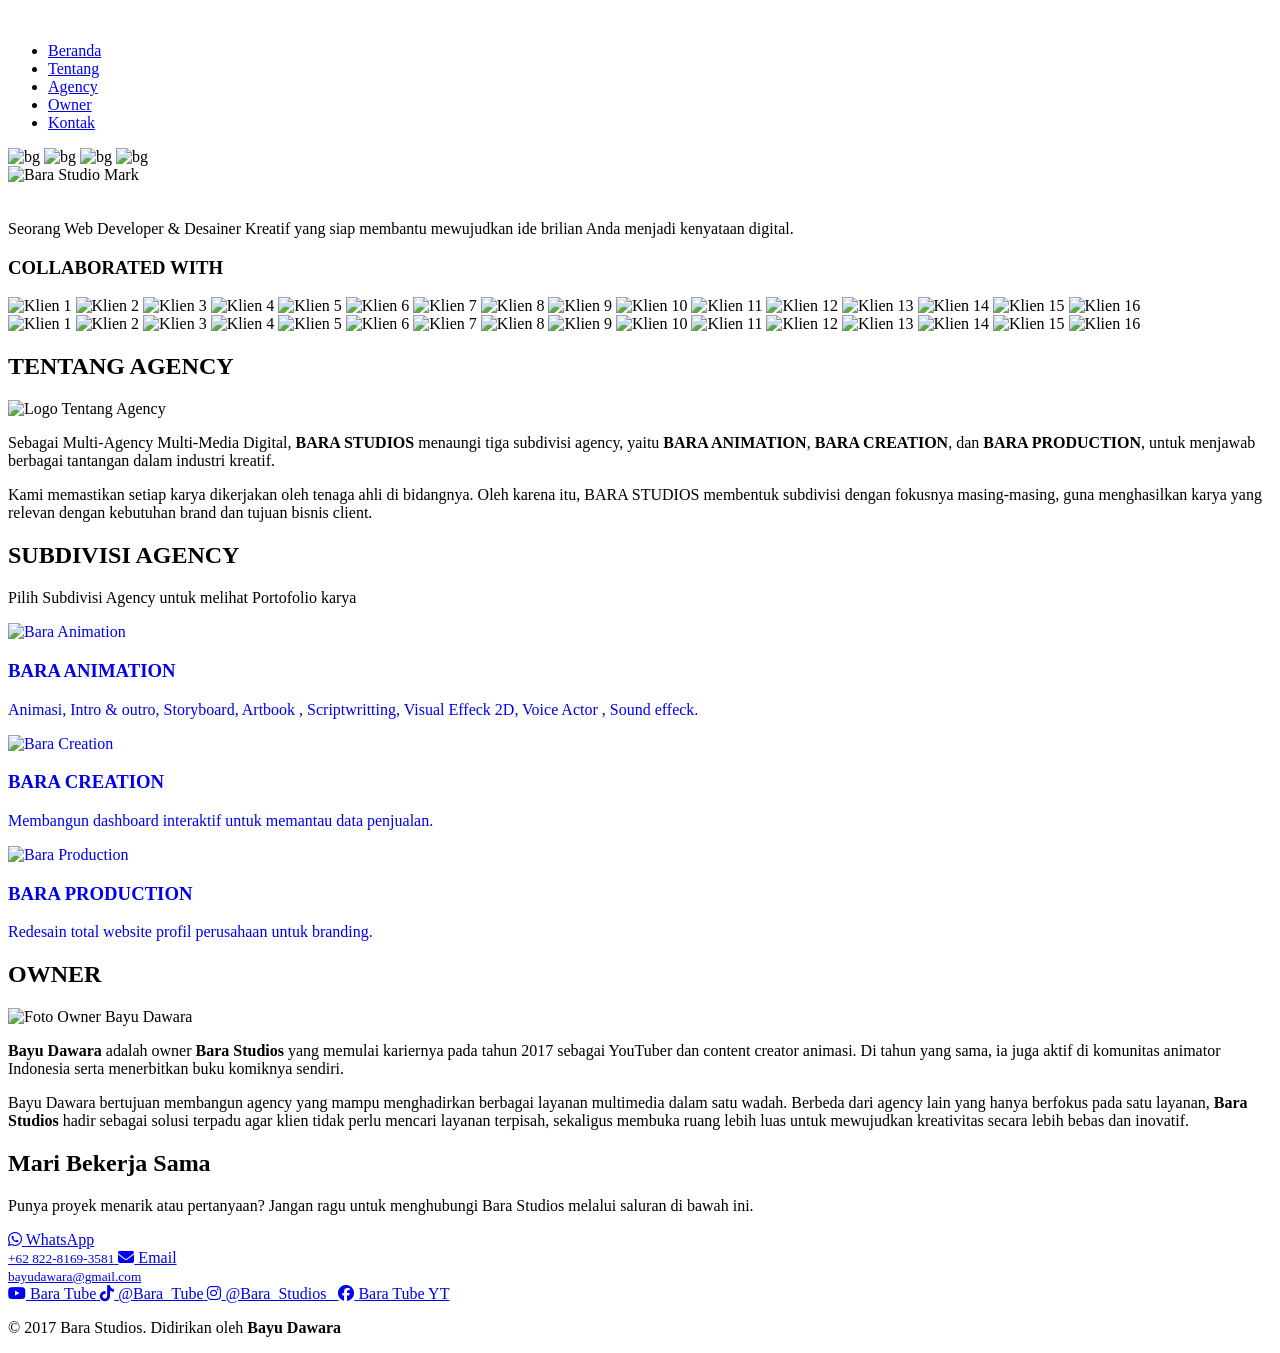
==== index.html @ d86790f1 "versi testing" ====
<!DOCTYPE html>
<html lang="id">
<head>
    <meta charset="UTF-8">
    <meta name="viewport" content="width=device-width, initial-scale=1.0">
    <title>Portofolio Profesional Saya</title>
    <link rel="stylesheet" href="style.css">
    <link rel="stylesheet" href="https://cdnjs.cloudflare.com/ajax/libs/font-awesome/6.4.0/css/all.min.css">
</head>
<body>

    <header>
        <a href="#" class="logo">
            <img src="https://res.cloudinary.com/dwkwu4i8m/image/upload/v1774982500/VECTOR_BARA_STUDIOS_PORTOFOLIO_a1om8l.png" alt="Logo Bara Studio" style="height: 40px; width: auto; object-fit: contain; filter: brightness(0) invert(1);">
        </a>
        <nav>
            <ul>
                <li><a href="#beranda">Beranda</a></li> 
                <li><a href="#tentang">Tentang</a></li>
                <li><a href="#proyek">Agency</a></li>
                <li><a href="#OWNER">Owner</a></li>
                <li><a href="#kontak">Kontak</a></li>
            </ul>
        </nav>
    </header>

    <section id="beranda" class="hero">
        
        <div class="hero-bg-animate">
            <img src="https://res.cloudinary.com/dwkwu4i8m/image/upload/v1774982381/asset/BARA_ANIMATION_PNG_d5lrrc.png" alt="bg">
            <img src="https://res.cloudinary.com/dwkwu4i8m/image/upload/v1774982381/asset/BARA_ANIMATION_PNG_d5lrrc.png" alt="bg">
            <img src="https://res.cloudinary.com/dwkwu4i8m/image/upload/v1774982381/asset/BARA_ANIMATION_PNG_d5lrrc.png" alt="bg">
            <img src="https://res.cloudinary.com/dwkwu4i8m/image/upload/v1774982381/asset/BARA_ANIMATION_PNG_d5lrrc.png" alt="bg">
        </div>
        
    <div class="hero-content">
            <img src="https://res.cloudinary.com/dwkwu4i8m/image/upload/v1774982501/GRADASI_PNG_TRANSPARAN_BARA_STUDIOS_zi9zmu.png" alt="Bara Studio Mark" style="max-width: 800px; margin-bottom: 20px; width: 100%;">
            <p>Seorang Web Developer & Desainer Kreatif yang siap membantu mewujudkan ide brilian Anda menjadi kenyataan digital.</p>
            
    <h3 class="marquee-title">COLLABORATED WITH</h3>

            <div class="client-marquee">
                <div class="marquee-track">
                    <div class="marquee-items">
                        <img src="asset/Logo perusahaan/BARATUBE.png" alt="Klien 1">
                        <img src="asset/Logo perusahaan/BRILLIANT.png" alt="Klien 2">
                        <img src="asset/Logo perusahaan/DKAYWILL GLOW STUDIO.png" alt="Klien 3">
                        <img src="asset/Logo perusahaan/DKAYWILL SALON STUDIO.png" alt="Klien 4">
                        <img src="asset/Logo perusahaan/GUDANG BAL 7.png" alt="Klien 5">
                        <img src="asset/Logo perusahaan/GUDANG BAL OFFICIAL.png" alt="Klien 6">
                        <img src="asset/Logo perusahaan/JSIT.png" alt="Klien 7">
                        <img src="asset/Logo perusahaan/LITANI.png" alt="Klien 8">
                        <img src="asset/Logo perusahaan/SMAIT.png" alt="Klien 9">
                        <img src="asset/Logo perusahaan/TELKOM.png" alt="Klien 10">
                        <img src="asset/Logo perusahaan/Efika Creative logo design.png" alt="Klien 11">
                        <img src="asset/Logo perusahaan/DRAGONBALL.png" alt="Klien 12">
                        <img src="asset/Logo perusahaan/EL-SAPOSE.png" alt="Klien 13">
                        <img src="asset/Logo perusahaan/BAHAGIA FITNESS CENRE.png" alt="Klien 14">
                        <img src="asset/Logo perusahaan/GUDANG BAL 3.png" alt="Klien 15">
                        <img src="asset/Logo perusahaan/BALPEDIA.png" alt="Klien 16">
                    </div>
                    <div class="marquee-items">
                        <img src="asset/Logo perusahaan/BARATUBE.png" alt="Klien 1">
                        <img src="asset/Logo perusahaan/BRILLIANT.png" alt="Klien 2">
                        <img src="asset/Logo perusahaan/DKAYWILL GLOW STUDIO.png" alt="Klien 3">
                        <img src="asset/Logo perusahaan/DKAYWILL SALON STUDIO.png" alt="Klien 4">
                        <img src="asset/Logo perusahaan/GUDANG BAL 7.png" alt="Klien 5">
                        <img src="asset/Logo perusahaan/GUDANG BAL OFFICIAL.png" alt="Klien 6">
                        <img src="asset/Logo perusahaan/JSIT.png" alt="Klien 7">
                        <img src="asset/Logo perusahaan/LITANI.png" alt="Klien 8">
                        <img src="asset/Logo perusahaan/SMAIT.png" alt="Klien 9">
                        <img src="asset/Logo perusahaan/TELKOM.png" alt="Klien 10">
                        <img src="asset/Logo perusahaan/Efika Creative logo design.png" alt="Klien 11">
                        <img src="asset/Logo perusahaan/DRAGONBALL.png" alt="Klien 12">
                        <img src="asset/Logo perusahaan/EL-SAPOSE.png" alt="Klien 13">
                        <img src="asset/Logo perusahaan/BAHAGIA FITNESS CENRE.png" alt="Klien 14">
                        <img src="asset/Logo perusahaan/GUDANG BAL 3.png" alt="Klien 15">
                        <img src="asset/Logo perusahaan/BALPEDIA.png" alt="Klien 16">
                    </div>
                </div>
            </div>
            </div>
    </section>

    <div class="gradient-transition"></div>

    <div class="content-wrapper">
        
    <section id="tentang">
            <h2 class="section-title">TENTANG AGENCY</h2>
            
            <div class="tentang-container">
                <div class="tentang-foto-kotak agency-logo-kotak">
                    <img src="https://res.cloudinary.com/dwkwu4i8m/image/upload/v1774982502/Logo_Besar_fbgh1l.png" alt="Logo Tentang Agency">
                </div>
                <div class="tentang-teks-kotak">
                    <p>Sebagai Multi-Agency Multi-Media Digital,<strong> BARA STUDIOS</strong> menaungi tiga subdivisi agency, yaitu <strong> BARA ANIMATION</strong>, <strong> BARA CREATION</strong>, dan <strong> BARA PRODUCTION</strong>, untuk menjawab berbagai tantangan dalam industri kreatif.</p>
                    <p>Kami memastikan setiap karya dikerjakan oleh tenaga ahli di bidangnya. Oleh karena itu, BARA STUDIOS membentuk subdivisi dengan fokusnya masing-masing, guna menghasilkan karya yang relevan dengan kebutuhan brand dan tujuan bisnis client.</p>
                </div>
            </div>
        </section>

    <section id="proyek" class="bg-darker"> 
            <h2 class="section-title">SUBDIVISI AGENCY</h2>
            <div class="tentang-Sub">
                <p>Pilih Subdivisi Agency untuk melihat Portofolio karya</p>
            </div>
            <div class="portfolio-grid">
                
                <a href="Bara ChechkOut/BARA ANIMATION/index.html" class="card" style="display: block; text-decoration: none; cursor: pointer;">
                    <div class="card-img">
                        <img src="https://res.cloudinary.com/dwkwu4i8m/image/upload/v1774982381/asset/BARA_ANIMATION_PNG_d5lrrc.png" alt="Bara Animation" style="width: 100%; height: 100%; object-fit: cover;">
                    </div>
                    <div class="card-content">
                        <h3>BARA ANIMATION</h3>
                        <p class="desc">Animasi, Intro & outro, Storyboard, Artbook , Scriptwritting, Visual Effeck 2D, Voice Actor , Sound effeck.</p>
                    </div>
                </a>

                <a href="Bara ChechkOut/BARA CREATION/index.html" class="card" style="display: block; text-decoration: none; cursor: pointer;">
                    <div class="card-img">
                        <img src="https://res.cloudinary.com/dwkwu4i8m/image/upload/v1774982500/BARA_CREATION_PNG_g2dw3n.png" alt="Bara Creation" style="width: 100%; height: 100%; object-fit: cover;">
                    </div>
                    <div class="card-content">
                        <h3>BARA CREATION</h3>
                        <p class="desc">Membangun dashboard interaktif untuk memantau data penjualan.</p>
                    </div>
                </a>

                <a href="Bara ChechkOut/BARA PRODUCTION/index.html" class="card" style="display: block; text-decoration: none; cursor: pointer;">
                    <div class="card-img">
                        <img src="https://res.cloudinary.com/dwkwu4i8m/image/upload/v1774982712/BARA_PRODUCTION_PNG_qvwimw.png" alt="Bara Production" style="width: 100%; height: 100%; object-fit: cover;">
                    </div>
                    <div class="card-content">
                        <h3>BARA PRODUCTION</h3>
                        <p class="desc">Redesain total website profil perusahaan untuk branding.</p>
                    </div>
                </a>

            </div>
    </section>


    <section id="OWNER">
            <h2 class="section-title">OWNER</h2>
            
            <div class="tentang-container">
                <div class="tentang-foto-kotak owner-foto-kotak">
                    <img src="https://res.cloudinary.com/dwkwu4i8m/image/upload/v1774982502/Logo_Besar_fbgh1l.png" alt="Foto Owner Bayu Dawara">
                </div>
                <div class="tentang-teks-kotak">
                    <p>
                        <strong>Bayu Dawara</strong> adalah owner <strong>Bara Studios</strong> yang memulai kariernya pada tahun 2017 sebagai YouTuber dan content creator animasi. Di tahun yang sama, ia juga aktif di komunitas animator Indonesia serta menerbitkan buku komiknya sendiri.
                    </p>

                    <p>
                        Bayu Dawara bertujuan membangun agency yang mampu menghadirkan berbagai layanan multimedia dalam satu wadah. Berbeda dari agency lain yang hanya berfokus pada satu layanan, <strong>Bara Studios</strong> hadir sebagai solusi terpadu agar klien tidak perlu mencari layanan terpisah, sekaligus membuka ruang lebih luas untuk mewujudkan kreativitas secara lebih bebas dan inovatif.
                    </p>
                </div>
            </div>
    </section>

    <section id="kontak">
            <h2 class="section-title">Mari Bekerja Sama</h2>
            <div class="kontak-konten">
                <p>Punya proyek menarik atau pertanyaan? Jangan ragu untuk menghubungi Bara Studios melalui saluran di bawah ini.</p>
                
                <div class="kontak-buttons">
                    <a href="https://wa.me/6282281693581" target="_blank" class="btn btn-wa">
                        <i class="fa-brands fa-whatsapp"></i>
                        <span>WhatsApp<br><small>+62 822-8169-3581</small></span>
                    </a>
                    
                    <a href="mailto:bayudawara@gmail.com" class="btn btn-email">
                        <i class="fa-solid fa-envelope"></i>
                        <span>Email<br><small>bayudawara@gmail.com</small></span>
                    </a>
                </div>
            </div>
    </section>
        
    <footer>
        <div class="social-links">
            <a href="https://youtube.com/@baratubeyt?si=pcqNRf2W5vsQ3KTe" target="_blank">
                <i class="fa-brands fa-youtube"></i> <span>Bara Tube</span>
            </a>
            <a href="https://www.tiktok.com/@bara_tube?_r=1&_t=ZS-950sDCQ4n8U" target="_blank">
                <i class="fa-brands fa-tiktok"></i> <span>@Bara_Tube</span>
            </a>
            <a href="https://www.instagram.com/bara_studios_?igsh=MXhtZjRqNjJhODU3Ng==" target="_blank">
                <i class="fa-brands fa-instagram"></i> <span>@Bara_Studios_</span>
            </a>
            <a href="https://www.facebook.com/share/188S67b5gK/" target="_blank">
                <i class="fa-brands fa-facebook"></i> <span>Bara Tube YT</span>
            </a>
        </div>
        <p>&copy; 2017 Bara Studios. Didirikan oleh <strong>Bayu Dawara</strong></p>
    </footer>
    <script src="script.js"></script>
</body>
</html>
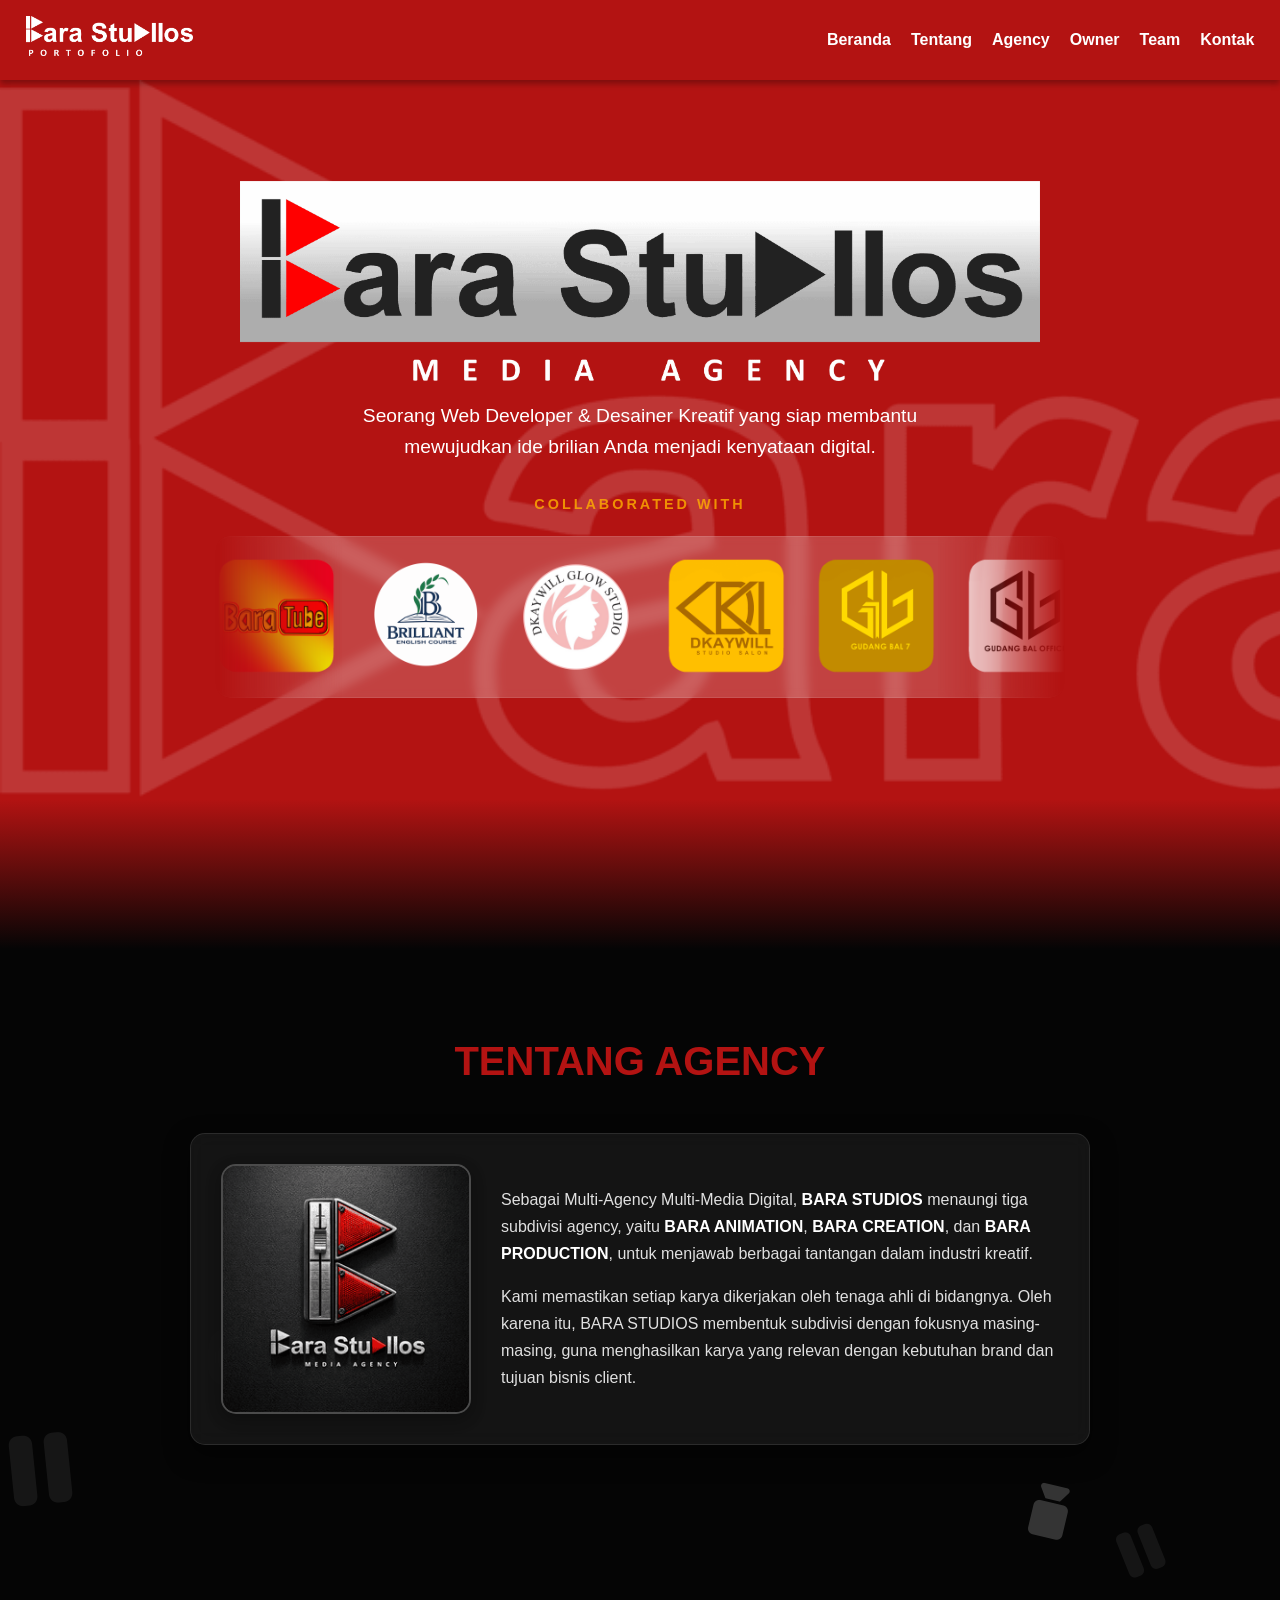
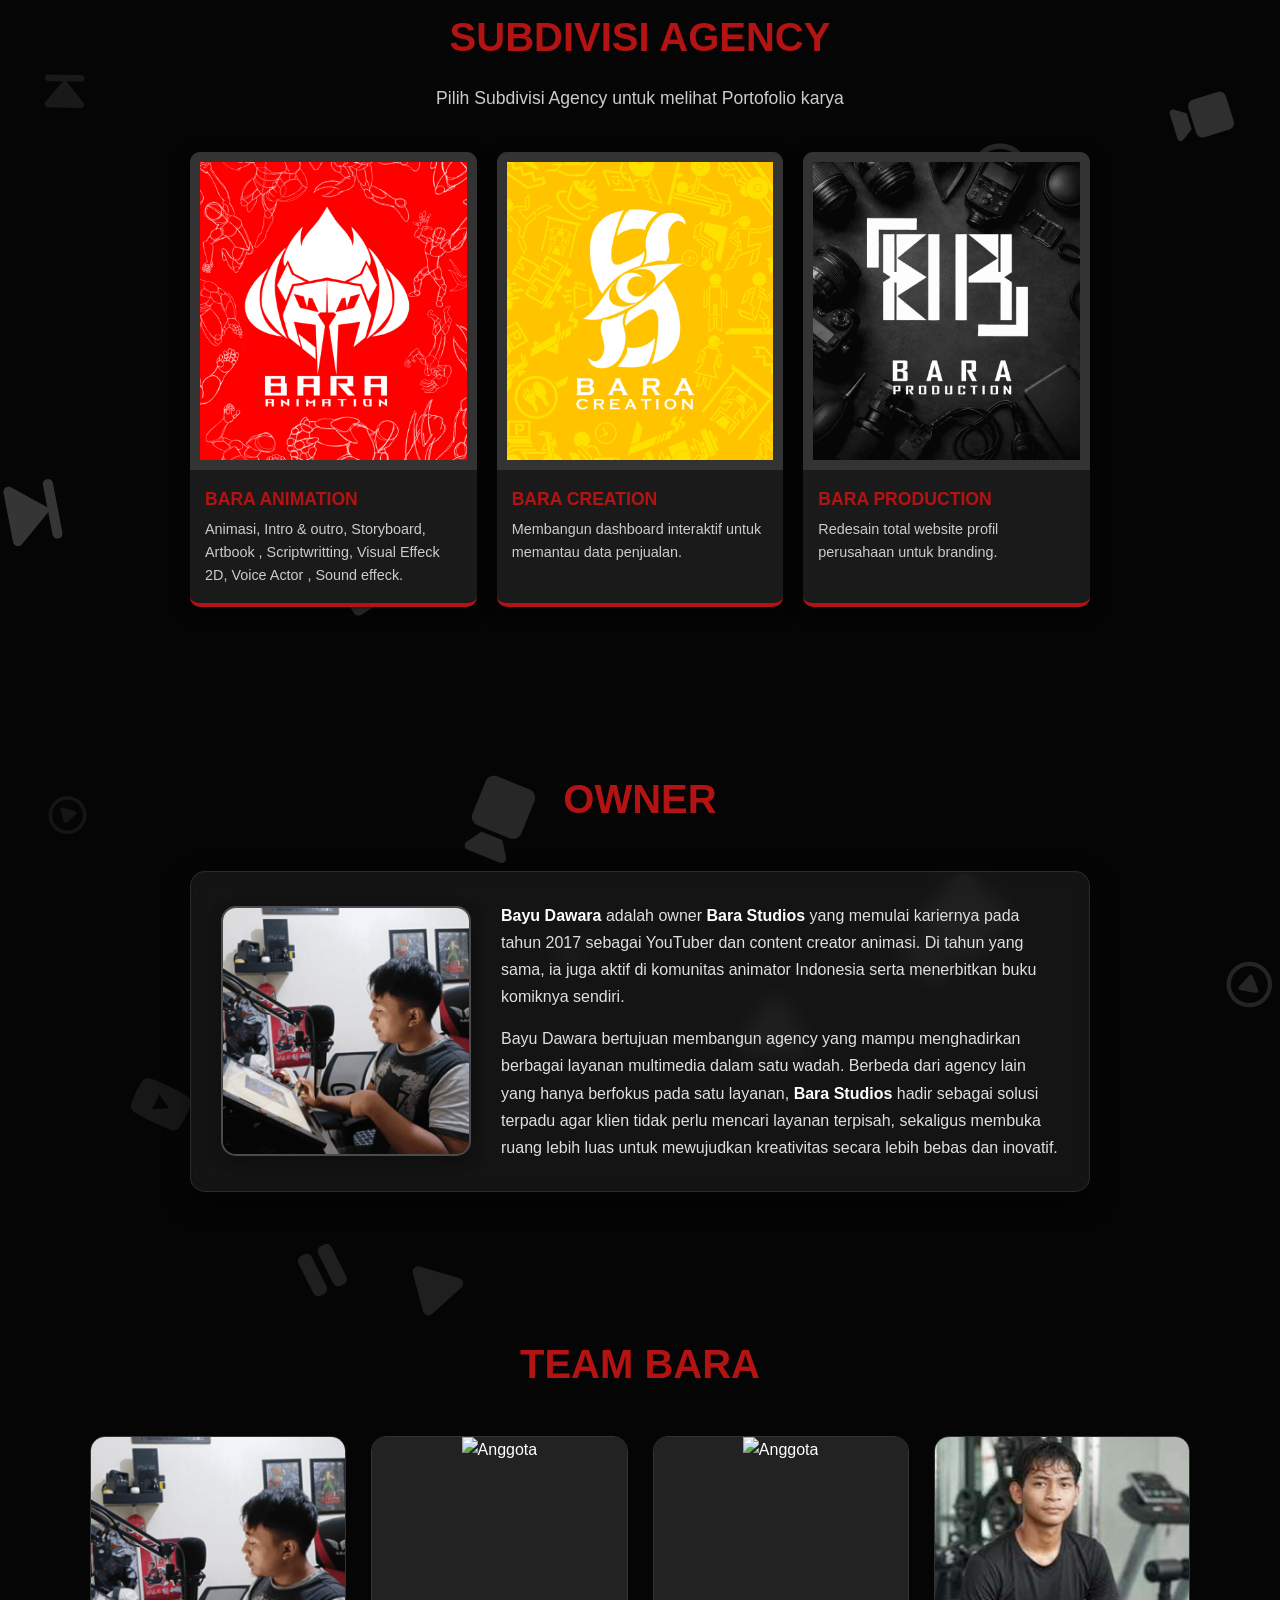
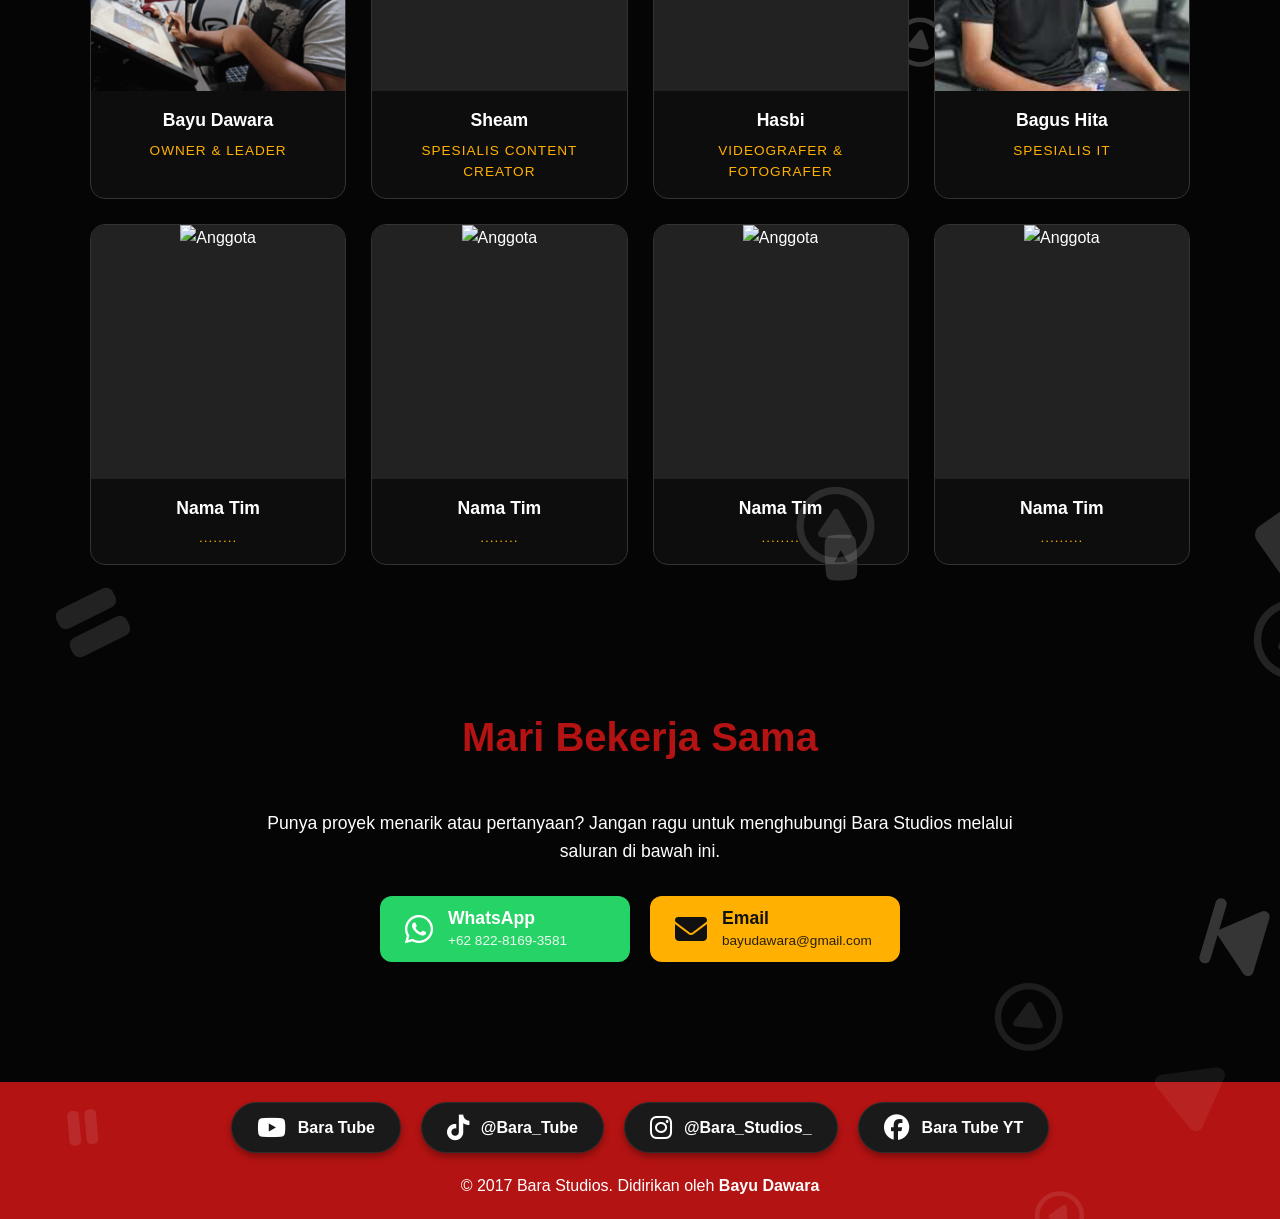
==== commit 573755ac: "versi 1.00" ====
--- a/index.html
+++ b/index.html
@@ -3,22 +3,29 @@
 <head>
     <meta charset="UTF-8">
     <meta name="viewport" content="width=device-width, initial-scale=1.0">
-    <title>Portofolio Profesional Saya</title>
+    <title>BARA STUDIO</title>
     <link rel="stylesheet" href="style.css">
     <link rel="stylesheet" href="https://cdnjs.cloudflare.com/ajax/libs/font-awesome/6.4.0/css/all.min.css">
 </head>
 <body>
-
     <header>
         <a href="#" class="logo">
-            <img src="https://res.cloudinary.com/dwkwu4i8m/image/upload/v1774982500/VECTOR_BARA_STUDIOS_PORTOFOLIO_a1om8l.png" alt="Logo Bara Studio" style="height: 40px; width: auto; object-fit: contain; filter: brightness(0) invert(1);">
+            <img src="asset/VECTOR BARA STUDIOS PORTOFOLIO.png" alt="Logo Bara Studio" style="height: 40px; width: auto; object-fit: contain; filter: brightness(0) invert(1);">
         </a>
-        <nav>
+
+        <button class="menu-toggle" id="menu-toggle">
+            <span></span>
+            <span></span>
+            <span></span>
+        </button>
+
+        <nav id="nav-menu">
             <ul>
                 <li><a href="#beranda">Beranda</a></li> 
                 <li><a href="#tentang">Tentang</a></li>
                 <li><a href="#proyek">Agency</a></li>
                 <li><a href="#OWNER">Owner</a></li>
+                <li><a href="#TEAM">Team</a></li>
                 <li><a href="#kontak">Kontak</a></li>
             </ul>
         </nav>
@@ -27,14 +34,14 @@
     <section id="beranda" class="hero">
         
         <div class="hero-bg-animate">
-            <img src="https://res.cloudinary.com/dwkwu4i8m/image/upload/v1774982381/asset/BARA_ANIMATION_PNG_d5lrrc.png" alt="bg">
-            <img src="https://res.cloudinary.com/dwkwu4i8m/image/upload/v1774982381/asset/BARA_ANIMATION_PNG_d5lrrc.png" alt="bg">
-            <img src="https://res.cloudinary.com/dwkwu4i8m/image/upload/v1774982381/asset/BARA_ANIMATION_PNG_d5lrrc.png" alt="bg">
-            <img src="https://res.cloudinary.com/dwkwu4i8m/image/upload/v1774982381/asset/BARA_ANIMATION_PNG_d5lrrc.png" alt="bg">
+            <img src="asset/VECTOR BARA STUDIOS HOLLOW.png" alt="bg">
+            <img src="asset/VECTOR BARA STUDIOS HOLLOW.png" alt="bg">
+            <img src="asset/VECTOR BARA STUDIOS HOLLOW.png" alt="bg">
+            <img src="asset/VECTOR BARA STUDIOS HOLLOW.png" alt="bg">
         </div>
         
     <div class="hero-content">
-            <img src="https://res.cloudinary.com/dwkwu4i8m/image/upload/v1774982501/GRADASI_PNG_TRANSPARAN_BARA_STUDIOS_zi9zmu.png" alt="Bara Studio Mark" style="max-width: 800px; margin-bottom: 20px; width: 100%;">
+            <img src="asset/GRADASI PNG TRANSPARAN BARA STUDIOS.png" alt="Bara Studio Mark" style="max-width: 800px; margin-bottom: 20px; width: 100%;">
             <p>Seorang Web Developer & Desainer Kreatif yang siap membantu mewujudkan ide brilian Anda menjadi kenyataan digital.</p>
             
     <h3 class="marquee-title">COLLABORATED WITH</h3>
@@ -91,7 +98,7 @@
             
             <div class="tentang-container">
                 <div class="tentang-foto-kotak agency-logo-kotak">
-                    <img src="https://res.cloudinary.com/dwkwu4i8m/image/upload/v1774982502/Logo_Besar_fbgh1l.png" alt="Logo Tentang Agency">
+                    <img src="asset/Logo Besar.png" alt="Logo Tentang Agency">
                 </div>
                 <div class="tentang-teks-kotak">
                     <p>Sebagai Multi-Agency Multi-Media Digital,<strong> BARA STUDIOS</strong> menaungi tiga subdivisi agency, yaitu <strong> BARA ANIMATION</strong>, <strong> BARA CREATION</strong>, dan <strong> BARA PRODUCTION</strong>, untuk menjawab berbagai tantangan dalam industri kreatif.</p>
@@ -100,7 +107,7 @@
             </div>
         </section>
 
-    <section id="proyek" class="bg-darker"> 
+    <section id="proyek" class="bg-darker">
             <h2 class="section-title">SUBDIVISI AGENCY</h2>
             <div class="tentang-Sub">
                 <p>Pilih Subdivisi Agency untuk melihat Portofolio karya</p>
@@ -109,7 +116,7 @@
                 
                 <a href="Bara ChechkOut/BARA ANIMATION/index.html" class="card" style="display: block; text-decoration: none; cursor: pointer;">
                     <div class="card-img">
-                        <img src="https://res.cloudinary.com/dwkwu4i8m/image/upload/v1774982381/asset/BARA_ANIMATION_PNG_d5lrrc.png" alt="Bara Animation" style="width: 100%; height: 100%; object-fit: cover;">
+                        <img src="asset/BARA ANIMATION PNG.png" alt="Bara Animation" style="width: 100%; height: 100%; object-fit: cover;">
                     </div>
                     <div class="card-content">
                         <h3>BARA ANIMATION</h3>
@@ -119,7 +126,7 @@
 
                 <a href="Bara ChechkOut/BARA CREATION/index.html" class="card" style="display: block; text-decoration: none; cursor: pointer;">
                     <div class="card-img">
-                        <img src="https://res.cloudinary.com/dwkwu4i8m/image/upload/v1774982500/BARA_CREATION_PNG_g2dw3n.png" alt="Bara Creation" style="width: 100%; height: 100%; object-fit: cover;">
+                        <img src="asset/BARA CREATION PNG.png" alt="Bara Creation" style="width: 100%; height: 100%; object-fit: cover;">
                     </div>
                     <div class="card-content">
                         <h3>BARA CREATION</h3>
@@ -129,7 +136,7 @@
 
                 <a href="Bara ChechkOut/BARA PRODUCTION/index.html" class="card" style="display: block; text-decoration: none; cursor: pointer;">
                     <div class="card-img">
-                        <img src="https://res.cloudinary.com/dwkwu4i8m/image/upload/v1774982712/BARA_PRODUCTION_PNG_qvwimw.png" alt="Bara Production" style="width: 100%; height: 100%; object-fit: cover;">
+                        <img src="asset/BARA PRODUCTION PNG.png" alt="Bara Production" style="width: 100%; height: 100%; object-fit: cover;">
                     </div>
                     <div class="card-content">
                         <h3>BARA PRODUCTION</h3>
@@ -146,7 +153,7 @@
             
             <div class="tentang-container">
                 <div class="tentang-foto-kotak owner-foto-kotak">
-                    <img src="https://res.cloudinary.com/dwkwu4i8m/image/upload/v1774982502/Logo_Besar_fbgh1l.png" alt="Foto Owner Bayu Dawara">
+                    <img src="asset/owner.png" alt="Foto Owner Bayu Dawara">
                 </div>
                 <div class="tentang-teks-kotak">
                     <p>
@@ -160,25 +167,112 @@
             </div>
     </section>
 
+    <section id="TEAM">
+        <h2 class="section-title">TEAM BARA</h2>
+
+        <div class="team-grid-container">
+            
+            <div class="team-card">
+                <div class="team-photo-wrapper">
+                    <img src="../../asset/owner.png" alt="Anggota">
+                </div>
+                <div class="team-info">
+                    <h3>Bayu Dawara</h3>
+                    <p>Owner & Leader</p>
+                </div>
+            </div>
+
+            <div class="team-card">
+                <div class="team-photo-wrapper">
+                    <img src="https://encrypted-tbn0.gstatic.com/images?q=tbn:ANd9GcT9JPYczMNuQkNzqPL_lSi9nbULgAUhaHVVAQ&s" alt="Anggota">
+                </div>
+                <div class="team-info">
+                    <h3>Sheam</h3>
+                    <p>Spesialis Content Creator</p>
+                </div>
+            </div>
+
+            <div class="team-card">
+                <div class="team-photo-wrapper">
+                    <img src="https://encrypted-tbn0.gstatic.com/images?q=tbn:ANd9GcT9JPYczMNuQkNzqPL_lSi9nbULgAUhaHVVAQ&s" alt="Anggota">
+                </div>
+                <div class="team-info">
+                    <h3>Hasbi</h3>
+                    <p>Videografer & Fotografer</p>
+                </div>
+            </div>
+
+            <div class="team-card">
+                <div class="team-photo-wrapper">
+                    <img src="../../asset/Team Bara/Bagus Hita.jpeg" alt="Anggota">
+                </div>
+                <div class="team-info">
+                    <h3>Bagus Hita</h3>
+                    <p>Spesialis IT</p>
+                </div>
+            </div>
+
+            <div class="team-card">
+                <div class="team-photo-wrapper">
+                    <img src="https://encrypted-tbn0.gstatic.com/images?q=tbn:ANd9GcT9JPYczMNuQkNzqPL_lSi9nbULgAUhaHVVAQ&s" alt="Anggota">
+                </div>
+                <div class="team-info">
+                    <h3>Nama Tim</h3>
+                    <p>........</p>
+                </div>
+            </div>
+
+                        <div class="team-card">
+                <div class="team-photo-wrapper">
+                    <img src="https://encrypted-tbn0.gstatic.com/images?q=tbn:ANd9GcT9JPYczMNuQkNzqPL_lSi9nbULgAUhaHVVAQ&s" alt="Anggota">
+                </div>
+                <div class="team-info">
+                    <h3>Nama Tim</h3>
+                    <p>........</p>
+                </div>
+            </div>
+
+                        <div class="team-card">
+                <div class="team-photo-wrapper">
+                    <img src="https://encrypted-tbn0.gstatic.com/images?q=tbn:ANd9GcT9JPYczMNuQkNzqPL_lSi9nbULgAUhaHVVAQ&s" alt="Anggota">
+                </div>
+                <div class="team-info">
+                    <h3>Nama Tim</h3>
+                    <p>........</p>
+                </div>
+            </div>
+
+                        <div class="team-card">
+                <div class="team-photo-wrapper">
+                    <img src="https://encrypted-tbn0.gstatic.com/images?q=tbn:ANd9GcT9JPYczMNuQkNzqPL_lSi9nbULgAUhaHVVAQ&s" alt="Anggota">
+                </div>
+                <div class="team-info">
+                    <h3>Nama Tim</h3>
+                    <p>.........</p>
+                </div>
+            </div>
+        </div>
+    </section>
+
     <section id="kontak">
-            <h2 class="section-title">Mari Bekerja Sama</h2>
-            <div class="kontak-konten">
-                <p>Punya proyek menarik atau pertanyaan? Jangan ragu untuk menghubungi Bara Studios melalui saluran di bawah ini.</p>
+        <h2 class="section-title">Mari Bekerja Sama</h2>
+        <div class="kontak-konten">
+            <p>Punya proyek menarik atau pertanyaan? Jangan ragu untuk menghubungi Bara Studios melalui saluran di bawah ini.</p>
                 
-                <div class="kontak-buttons">
-                    <a href="https://wa.me/6282281693581" target="_blank" class="btn btn-wa">
-                        <i class="fa-brands fa-whatsapp"></i>
-                        <span>WhatsApp<br><small>+62 822-8169-3581</small></span>
-                    </a>
+            <div class="kontak-buttons">
+                <a href="https://wa.me/6282281693581" target="_blank" class="btn btn-wa">
+                    <i class="fa-brands fa-whatsapp"></i>
+                    <span>WhatsApp<br><small>+62 822-8169-3581</small></span>
+                </a>
                     
-                    <a href="mailto:bayudawara@gmail.com" class="btn btn-email">
-                        <i class="fa-solid fa-envelope"></i>
-                        <span>Email<br><small>bayudawara@gmail.com</small></span>
-                    </a>
-                </div>
-            </div>
-    </section>
-        
+                <a href="mailto:bayudawara@gmail.com" class="btn btn-email">
+                    <i class="fa-solid fa-envelope"></i>
+                    <span>Email<br><small>bayudawara@gmail.com</small></span>
+                </a>
+            </div>
+        </div>
+    </section>
+
     <footer>
         <div class="social-links">
             <a href="https://youtube.com/@baratubeyt?si=pcqNRf2W5vsQ3KTe" target="_blank">
--- a/style.css
+++ b/style.css
@@ -0,0 +1,868 @@
+/* ==========================================================================
+   DAFTAR ISI (TABLE OF CONTENTS) - BARA STUDIOS
+   ==========================================================================
+   01. VARIABEL & DASAR (GLOBAL BASE)
+   02. HEADER, NAVIGASI & SIDEBAR MENU
+   03. SECTION: BERANDA (HERO & ANIMASI LOGO)
+   04. TRANSISI & BUNGKUS KONTEN (CONTENT WRAPPER)
+   05. SECTION: TENTANG AGENCY
+   06. SECTION: SUBDIVISI AGENCY (PROYEK)
+   07. SECTION: OWNER
+   08. SECTION: TEAM BARA
+   09. SECTION: KONTAK
+   10. FOOTER & SOSIAL MEDIA
+   ========================================================================== */
+
+/* ==========================================================================
+   01. VARIABEL & DASAR (GLOBAL BASE)
+   ========================================================================== */
+:root {
+    --primary-red: #B31312;
+    --accent-yellow: #FFB000;
+    --bg-black: #050505;
+    --text-light: #ffffff;
+    --text-dark: #111111;
+}
+
+* {
+    margin: 0;
+    padding: 0;
+    box-sizing: border-box;
+    font-family: 'Segoe UI', Tahoma, Geneva, Verdana, sans-serif;
+    -webkit-tap-highlight-color: transparent; /* ← tambahkan ini */
+    outline: none; /* ← tambahkan ini */
+}
+
+html {
+    scroll-behavior: smooth;
+}
+
+html, body {
+    overflow-x: hidden !important; /* Anti scroll samping (Bocor) */
+    width: 100%;
+}
+
+body {
+    background-color: var(--bg-black);
+    color: var(--text-light);
+    line-height: 1.6;
+}
+
+/* Global Buttons */
+.btn {
+    padding: 12px 30px;
+    text-decoration: none;
+    font-weight: bold;
+    border-radius: 25px;
+    font-size: 1.1rem;
+    transition: transform 0.3s ease;
+    display: inline-block;
+    color: #111;
+}
+
+.btn-yellow {
+    background-color: var(--accent-yellow);
+}
+
+.btn-yellow:hover {
+    transform: translateY(-3px);
+    box-shadow: 0 5px 15px rgba(255, 176, 0, 0.4);
+}
+
+
+/* ==========================================================================
+   02. HEADER, NAVIGASI & SIDEBAR MENU
+   ========================================================================== */
+header {
+    background-color: var(--primary-red);
+    padding: 1rem 2%;
+    display: flex;
+    justify-content: space-between;
+    align-items: center;
+    position: sticky;
+    top: 0;
+    z-index: 1000;
+    box-shadow: 0 4px 6px rgba(0, 0, 0, 0.3);
+}
+
+nav ul {
+    list-style: none;
+    display: flex;
+    gap: 20px;
+}
+
+nav ul li a {
+    color: var(--text-light);
+    text-decoration: none;
+    font-weight: bold;
+    transition: color 0.3s ease;
+}
+
+nav ul li a:hover {
+    color: var(--accent-yellow);
+}
+
+/* Tombol Menu Hamburger (Sembunyi di Desktop) */
+.menu-toggle {
+    display: none;
+    flex-direction: column;
+    justify-content: space-between;
+    width: 30px;
+    height: 21px;
+    background: transparent;
+    border: none;
+    cursor: pointer;
+    z-index: 1100;
+}
+
+.menu-toggle span {
+    display: block;
+    width: 100%;
+    height: 3px;
+    background-color: #fff;
+    border-radius: 3px;
+    transition: all 0.3s ease-in-out;
+}
+
+/* --- RESPONSIF HP: HEADER & NAVIGASI --- */
+@media (max-width: 768px) {
+    header {
+        padding: 15px 5%;
+        position: sticky;
+        top: 0;
+        display: flex;
+        justify-content: space-between;
+        align-items: center;
+        background-color: var(--primary-red);
+        z-index: 1000;
+    }
+
+    nav ul { display: none; } /* Matikan menu bawaan di HP */
+
+    .menu-toggle {
+        display: flex;
+        z-index: 2000;
+    }
+
+    /* Sidebar Menu HP */
+    nav#nav-menu {
+        position: fixed;
+        top: 0;
+        right: -100%;
+        width: 280px;
+        height: 100vh;
+        background-color: var(--primary-red);
+        padding-top: 100px;
+        transition: 0.4s ease-in-out;
+        box-shadow: -10px 0 30px rgba(0,0,0,0.5);
+        z-index: 1050;
+    }
+
+    nav#nav-menu.active {
+        right: 0;
+    }
+
+    nav#nav-menu ul {
+        display: flex !important;
+        flex-direction: column;
+        align-items: flex-start;
+        gap: 0;
+        list-style: none;
+        padding: 0 30px;
+    }
+
+    nav#nav-menu ul li {
+        width: 100%;
+        border-bottom: 1px dashed rgba(255, 255, 255, 0.3);
+    }
+
+    nav#nav-menu ul li:last-child { border-bottom: none; }
+
+    nav#nav-menu ul li a {
+        color: white !important;
+        font-size: 1.1rem;
+        text-decoration: none;
+        font-weight: 700;
+        text-transform: uppercase;
+        display: block;
+        padding: 15px 0;
+        text-align: left;
+        transition: 0.3s;
+    }
+
+    nav#nav-menu ul li a:hover {
+        color: var(--accent-yellow) !important;
+        padding-left: 10px;
+    }
+
+    /* Animasi Silang (X) Hamburger */
+    .menu-toggle.active span:nth-child(1) { transform: translateY(9px) rotate(45deg); background-color: #ffcc00; }
+    .menu-toggle.active span:nth-child(2) { opacity: 0; }
+    .menu-toggle.active span:nth-child(3) { transform: translateY(-9px) rotate(-45deg); background-color: #ffcc00; }
+}
+
+
+/* ==========================================================================
+   03. SECTION: BERANDA (HERO & ANIMASI LOGO)
+   ========================================================================== */
+.hero {
+    background-color: var(--primary-red);
+    height: 80vh;
+    display: flex;
+    flex-direction: column;
+    justify-content: center;
+    align-items: center;
+    text-align: center;
+    padding: 0 20px;
+    position: relative;
+    overflow: hidden;
+}
+
+/* Animasi Background Bergerak */
+.hero-bg-animate {
+    position: absolute;
+    top: 0;
+    left: 0;
+    width: 100%;
+    height: 100%;
+    display: flex;
+    gap: 300px;
+    opacity: 0.15;
+    z-index: 1;
+    pointer-events: none;
+}
+
+.hero-bg-animate img {
+    height: 100%;
+    width: auto;
+    flex-shrink: 0;
+    animation: geserBg 20s linear infinite;
+}
+
+@keyframes geserBg {
+    0% { transform: translateX(0); }
+    95%, 100% { transform: translateX(calc(-100% - 150px)); }
+}
+
+.hero-content {
+    display: flex;
+    flex-direction: column;
+    align-items: center;
+    justify-content: center;
+    width: 100%;
+    position: relative;
+    z-index: 10;
+}
+
+.hero p {
+    font-size: 1.2rem;
+    margin-bottom: 30px;
+    max-width: 600px;
+    text-align: center;
+    margin-left: auto;
+    margin-right: auto;
+}
+
+/* Animasi Slider Logo Klien (Marquee) */
+.marquee-title {
+    font-size: 0.9rem;
+    letter-spacing: 3px;
+    color: var(--accent-yellow);
+    margin-bottom: 10px;
+    font-weight: bold;
+    opacity: 0.8;
+}
+
+.client-marquee {
+    width: 100%;
+    max-width: 850px;
+    margin-top: 10px;
+    overflow: hidden;
+    display: flex;
+    position: relative;
+    z-index: 10;
+    background: rgba(255, 255, 255, 0.201);
+    padding: 20px 0;
+    border-radius: 15px;
+    backdrop-filter: blur(5px);
+    border: 1px solid rgba(255, 255, 255, 0.1);
+    mask-image: linear-gradient(to right, transparent, black 15%, black 85%, transparent);
+    -webkit-mask-image: linear-gradient(to right, transparent, black 15%, black 85%, transparent);
+}
+
+.marquee-track {
+    display: flex;
+    width: max-content;
+    animation: scrollLeft 40s linear infinite;
+}
+
+.marquee-track:hover {
+    animation-play-state: paused;
+}
+
+.marquee-items {
+    display: flex;
+    align-items: center;
+    width: max-content;
+    gap: 30px;
+    padding-right: 30px;
+}
+
+.marquee-items img {
+    height: 120px;
+    width: auto;
+    max-width: 150px;
+    object-fit: contain;
+    transition: transform 0.3s ease;
+}
+
+.marquee-items img:hover, .marquee-items img.pop-out {
+    transform: scale(1.3);
+    cursor: pointer;
+}
+
+@keyframes scrollLeft {
+    0% { transform: translateX(0); }
+    100% { transform: translateX(-50%); }
+}
+
+/* ==========================================================================
+   RESPONSIF HP: ANIMASI LOGO KLIEN (MARQUEE)
+   ========================================================================== */
+@media (max-width: 768px) {
+    /* 2. KECILIN LOGO KHUSUS DI HP */
+    .marquee-items img {
+        height: 65px !important; /* 💡 Logo di HP jadi imut dan rapi */
+        max-width: 80px !important;
+    }
+
+    /* 4. BIAR SLIDER GAK BERHENTI PAS KESENTUH JARI DI HP */
+    .marquee-track:hover {
+        animation-play-state: running !important; 
+    }
+}
+/* ==========================================================================
+   04. TRANSISI & BUNGKUS KONTEN (CONTENT WRAPPER)
+   ========================================================================== */
+.gradient-transition {
+    height: 150px;
+    background: linear-gradient(to bottom, var(--primary-red) 0%, var(--bg-black) 100%);
+    margin-top: -1px;
+}
+
+.content-wrapper {
+    background-color: var(--bg-black);
+    position: relative;
+    overflow: hidden;
+}
+
+.content-wrapper section {
+    position: relative;
+    z-index: 10;
+}
+
+.bg-icon {
+    position: absolute;
+    color: #ffffff;
+    opacity: 0.1;
+    z-index: 0;
+    pointer-events: none;
+    transition: top 8s ease-in-out, left 8s ease-in-out, transform 8s linear;
+}
+
+section {
+    padding: 80px 5%;
+}
+
+.section-title {
+    text-align: center;
+    font-size: 2.5rem;
+    color: var(--primary-red);
+    margin-bottom: 40px;
+}
+
+
+/* ==========================================================================
+   05. SECTION: TENTANG AGENCY
+   ========================================================================== */
+.tentang-container {
+    display: flex;
+    align-items: center;
+    background-color: rgba(30, 30, 30, 0.6);
+    border: 1px solid rgba(255, 255, 255, 0.1);
+    border-radius: 15px;
+    padding: 30px;
+    max-width: 900px;
+    margin: 0 auto;
+    box-shadow: 0 10px 25px rgba(0, 0, 0, 0.5);
+    backdrop-filter: blur(10px);
+    -webkit-backdrop-filter: blur(10px);
+}
+
+.tentang-foto-kotak {
+    margin-right: 30px;
+    border-radius: 10px;
+    overflow: hidden;
+    box-shadow: 0 5px 15px rgba(0, 0, 0, 0.3);
+    border: 2px solid rgba(255, 255, 255, 0.2);
+    background-color: rgba(255, 255, 255, 0.05);
+    display: flex;
+    align-items: center;
+    justify-content: center;
+}
+
+.agency-logo-kotak {
+    flex: 0 0 250px;
+    width: 250px;
+    height: 250px;
+    border-radius: 15px;
+    overflow: hidden;
+    padding: 0;
+}
+
+.agency-logo-kotak img, .tentang-foto-kotak img {
+    width: 100%;
+    height: 100%;
+    object-fit: cover;
+    display: block;
+}
+
+.tentang-teks-kotak {
+    flex: 1;
+    text-align: left;
+    color: #e0e0e0;
+    font-size: 1rem;
+    line-height: 1.7;
+}
+
+.tentang-teks-kotak p { margin-bottom: 15px; }
+.tentang-teks-kotak p:last-child { margin-bottom: 0; }
+.tentang-teks-kotak strong { color: var(--text-light); }
+
+/* --- RESPONSIF HP: TENTANG AGENCY --- */
+@media (max-width: 768px) {
+    /* Matikan Flexbox, ganti jadi Block agar teks bisa melingkar */
+    .tentang-container {
+        display: block; 
+        padding: 20px;
+    }
+    
+    /* Clearfix agar kotak tidak rusak kalau teksnya kependekan */
+    .tentang-container::after {
+        content: "";
+        display: table;
+        clear: both;
+    }
+
+    /* Gunakan Float Left agar gambar nempel kiri dan teks mengalir di kanannya */
+    .tentang-foto-kotak {
+        float: left;
+        margin-right: 15px;
+        margin-bottom: 5px;
+        flex: none;
+    }
+
+    /* Penyesuaian ukuran Logo Agency di HP (Dibuat Kotak) */
+    .agency-logo-kotak {
+        width: 160px;
+        height: 160px;
+        border-radius: 8px;
+    }
+
+    /* Teks dibuat rata kiri agar natural */
+    .tentang-teks-kotak {
+        display: block;
+        text-align: left;
+        font-size: 0.9rem;
+    }
+}
+
+
+/* ==========================================================================
+   06. SECTION: SUBDIVISI AGENCY (PROYEK)
+   ========================================================================== */
+.tentang-Sub {
+    max-width: 800px;
+    margin: 0 auto 40px auto;
+    text-align: center;
+    font-size: 1.1rem;
+    color: #ccc;
+}
+
+#proyek .section-title {
+    margin-bottom: 15px;
+}
+
+.portfolio-grid {
+    display: grid;
+    grid-template-columns: repeat(3, 1fr);
+    gap: 20px;
+    max-width: 900px;
+    margin: 0 auto;
+}
+
+.card {
+    background-color: #1a1a1a;
+    border-radius: 10px;
+    overflow: hidden;
+    box-shadow: 0 5px 15px rgba(0,0,0,0.5);
+    border-bottom: 4px solid var(--primary-red);
+    transition: transform 0.3s ease, border-color 0.3s ease;
+}
+
+.card:hover {
+    transform: translateY(-30px);
+    border-bottom-color: var(--accent-yellow);
+}
+
+.card-img {
+    width: 100%;
+    aspect-ratio: 9 / 10;
+    background-color: #333;
+    display: flex;
+    align-items: center;
+    justify-content: center;
+    padding: 10px;
+}
+
+.card-content {
+    padding: 15px;
+}
+
+.card-content h3 {
+    color: var(--primary-red);
+    margin-bottom: 5px;
+    font-size: 1.1rem;
+}
+
+.card-content p {
+    font-size: 0.9rem;
+    color: #ccc;
+}
+
+/* --- RESPONSIF HP: SUBDIVISI AGENCY --- */
+@media (max-width: 768px) {
+    .portfolio-grid { gap: 8px; }
+    .card-content { padding: 8px; }
+    .card-content h3 { font-size: 0.85rem; margin-bottom: 2px; }
+    .card-content p.desc { font-size: 0.65rem; line-height: 1.2; }
+    .card-img { font-size: 0.7rem; }
+}
+
+
+/* ==========================================================================
+   07. SECTION: OWNER
+   ========================================================================== */
+.owner-foto-kotak {
+    flex: 0 0 250px;
+    width: 250px;
+    height: 250px;
+    border-radius: 15px;
+    overflow: hidden;
+    display: flex;
+    justify-content: center;
+    align-items: center;
+}
+
+.owner-foto-kotak img {
+    width: 100%;
+    height: 100%;
+    object-fit: cover;
+    display: block;
+}
+
+/* --- RESPONSIF HP: OWNER --- */
+@media (max-width: 768px) {
+    /* Penyesuaian ukuran Foto Owner di HP (Dibuat Kotak Sempurna) */
+    .owner-foto-kotak {
+        width: 165px;
+        height: 165px;
+        border-radius: 8px;
+    }
+}
+
+
+/* ==========================================================================
+   08. SECTION: TEAM BARA
+   ========================================================================== */
+#TEAM {
+    padding: 60px 20px;
+    text-align: center;
+}
+
+.team-grid-container {
+    display: grid;
+    grid-template-columns: repeat(4, 1fr);
+    gap: 25px;
+    max-width: 1100px;
+    margin: 0 auto;
+}
+
+.team-card {
+    background: rgba(255, 255, 255, 0.03);
+    border: 1px solid #333;
+    border-radius: 15px;
+    overflow: hidden;
+    transition: all 0.3s ease;
+}
+
+.team-card:hover {
+    transform: translateY(-10px);
+    border-color: var(--accent-yellow);
+    box-shadow: 0 10px 25px rgba(255, 204, 0, 0.1);
+}
+
+.team-photo-wrapper {
+    width: 100%;
+    aspect-ratio: 1 / 1;
+    overflow: hidden;
+    background-color: #222;
+}
+
+.team-photo-wrapper img {
+    width: 100%;
+    height: 100%;
+    object-fit: cover;
+    transition: transform 0.5s ease;
+}
+
+.team-card:hover .team-photo-wrapper img {
+    transform: scale(1.1);
+}
+
+.team-info {
+    padding: 15px;
+}
+
+.team-info h3 {
+    color: #fff;
+    font-size: 1.1rem;
+    margin-bottom: 5px;
+    font-weight: 700;
+}
+
+.team-info p {
+    color: var(--accent-yellow);
+    font-size: 0.85rem;
+    text-transform: uppercase;
+    letter-spacing: 1px;
+}
+
+/* --- RESPONSIF TABLET: TEAM BARA --- */
+@media (max-width: 992px) {
+    .team-grid-container {
+        grid-template-columns: repeat(2, 1fr);
+    }
+}
+
+/* --- RESPONSIF HP: TEAM BARA --- */
+@media (max-width: 768px) {
+    /* Formasi Team 3-3-2 */
+    #TEAM { padding: 40px 10px; }
+    .team-grid-container {
+        display: flex;
+        flex-wrap: wrap;
+        justify-content: center;
+        gap: 8px;
+    }
+    .team-card {
+        flex: 0 0 calc(33.33% - 6px);
+        max-width: calc(33.33% - 6px);
+        border-radius: 10px;
+    }
+    .team-info { padding: 8px 5px; }
+    .team-info h3 { font-size: 0.65rem; margin-bottom: 2px; }
+    .team-info p { font-size: 0.45rem; letter-spacing: 0; line-height: 1.1; }
+}
+
+
+/* ==========================================================================
+   09. SECTION: KONTAK
+   ========================================================================== */
+.kontak-konten {
+    max-width: 800px;
+    margin: 0 auto;
+    text-align: center;
+    font-size: 1.1rem;
+}
+
+.kontak-konten p {
+    margin-bottom: 20px;
+}
+
+.kontak-buttons {
+    display: flex;
+    justify-content: center;
+    gap: 20px;
+    margin-top: 30px;
+    flex-wrap: wrap;
+}
+
+.kontak-buttons .btn {
+    display: flex;
+    align-items: center;
+    gap: 15px;
+    padding: 12px 25px;
+    border-radius: 12px;
+    text-align: left;
+    color: var(--text-light);
+    transition: transform 0.3s ease, box-shadow 0.3s ease;
+    min-width: 250px;
+}
+
+.kontak-buttons .btn i { font-size: 2rem; }
+.kontak-buttons .btn span { font-size: 1.1rem; font-weight: bold; line-height: 1.2; }
+.kontak-buttons .btn small { font-size: 0.85rem; font-weight: normal; opacity: 0.9; }
+
+.btn-wa { background-color: #25D366; }
+.btn-wa:hover { transform: translateY(-5px); box-shadow: 0 8px 20px rgba(37, 211, 102, 0.4); }
+
+.btn-email { background-color: var(--accent-yellow); color: #111 !important; }
+.btn-email:hover { transform: translateY(-5px); box-shadow: 0 8px 20px rgba(255, 176, 0, 0.4); }
+
+/* --- RESPONSIF HP: KONTAK --- */
+@media (max-width: 600px) {
+    #kontak {
+        padding: 60px 10px; /* Kurangi padding kiri-kanan */
+    }
+    
+    .kontak-konten p {
+        font-size: 1rem;
+    }
+
+    /* 💡 KUNCI BIAR TETAP SAMPING-SAMPINGAN */
+    .kontak-buttons {
+        flex-wrap: nowrap; /* Jangan turun ke baris baru */
+        gap: 10px; /* Jarak antar tombol didekatkan */
+    }
+
+    .kontak-buttons .btn {
+        width: 50%; /* Masing-masing ambil setengah layar */
+        min-width: unset;
+        padding: 12px 10px; /* Kurangi area dalam tombol */
+    }
+
+    .kontak-buttons .btn i {
+        font-size: 1.5rem; /* Kecilkan ikon */
+        margin-right: 8px;
+    }
+
+    .kontak-buttons .btn span {
+        font-size: 0.8rem; /* Kecilkan teks utama (WhatsApp/Email) */
+    }
+
+    .kontak-buttons .btn small {
+        font-size: 0.6rem; /* Kecilkan detail (nomor/email) */
+        /* Potong teks jika kepanjangan pakai titik-titik (...) */
+        white-space: nowrap;
+        overflow: hidden;
+        text-overflow: ellipsis;
+    }
+}
+
+/* ==========================================================================
+   10. FOOTER & SOSIAL MEDIA
+   ========================================================================== */
+footer {
+    background-color: var(--primary-red);
+    color: var(--text-light);
+    text-align: center;
+    padding: 20px;
+    margin-top: 40px;
+}
+
+.social-links {
+    display: flex;
+    justify-content: center;
+    gap: 20px;
+    margin-bottom: 20px;
+    flex-wrap: wrap;
+}
+
+.social-links a {
+    display: flex;
+    align-items: center;
+    gap: 12px;
+    color: var(--text-light);
+    text-decoration: none;
+    background-color: #1a1a1a;
+    padding: 12px 25px;
+    border-radius: 50px;
+    border: 1px solid rgba(255, 255, 255, 0.08);
+    box-shadow: 0 4px 6px rgba(0,0,0,0.3);
+    transition: color 0.3s ease, transform 0.3s ease, background-color 0.3s ease, border-color 0.3s ease;
+}
+
+.social-links a i { font-size: 1.6rem; }
+.social-links a span { font-size: 1rem; font-weight: 600; }
+
+.social-links a:hover {
+    color: var(--accent-yellow);
+    transform: translateY(-5px);
+    background-color: #252525;
+    border-color: var(--accent-yellow);
+}
+@media (max-width: 768px) {
+    .social-links {
+        display: flex !important;
+        flex-wrap: nowrap !important; /* 💡 KUNCI MUTLAK: Paksa 1 baris, pantang turun! */
+        justify-content: center;
+        gap: 4px !important; /* Jarak antar kotak super dirapatkan */
+        padding: 0 5px;
+        width: 100%;
+        overflow: hidden; /* Jaga-jaga biar gak bikin layar bisa digeser ke samping */
+    }
+
+    .social-links a {
+        padding: 6px 4px !important; /* Bantalan kotak dibikin sangat ramping */
+        gap: 3px !important; /* Ikon dan teks mepet banget */
+        flex: 1; /* Lebar layar dibagi rata berempat */
+        justify-content: center;
+        min-width: 0; /* 💡 KUNCI: Izinkan kotak mengecil melewati batas normalnya */
+        border-radius: 8px !important; /* Lengkungan kotak disesuaikan ukurannya */
+    }
+
+    .social-links a i {
+        font-size: 0.85rem !important; /* Ikon disusutkan jadi mini */
+        margin: 0 !important;
+    }
+
+    .social-links a span {
+        display: inline-block !important; /* Paksa teks tetap muncul (membatalkan kode hide sebelumnya) */
+        font-size: 0.5rem !important; /* Teks dibikin ukuran "semut" biar muat */
+        white-space: nowrap !important; /* Teks sama sekali tidak boleh turun baris */
+        letter-spacing: -0.3px !important; /* Jarak antar huruf dirapatkan sedikit */
+        overflow: hidden;
+        text-overflow: clip; /* Kalau layar terlalu ekstrem sempitnya, teks kepotong natural, bukan titik-titik */
+    }
+
+    .social-links a:hover {
+        transform: none !important; 
+    }
+
+    /* 💡 KUNCI: Gunakan efek :active (saat ditekan jari) untuk HP */
+    .social-links a:active {
+        transform: scale(0.92) !important; /* Tombol mengecil sedikit pas ditekan, ngasih kesan "membal" */
+        background-color: var(--accent-yellow) !important; /* Latar langsung kuning */
+        color: #111 !important; /* Teks/Ikon jadi hitam biar kontras */
+        border-color: var(--accent-yellow) !important;
+        transition: transform 0.1s ease !important; /* Transisi dipercepat biar responsif di jari */
+    }
+
+    /* ... kode social-links a:active yang tadi ... */
+    .social-links a:active {
+        transform: scale(0.92) !important; 
+        background-color: var(--accent-yellow) !important; 
+        color: #111 !important; 
+        border-color: var(--accent-yellow) !important;
+        transition: transform 0.1s ease !important; 
+    }
+
+    /* 💡 KECILKAN TULISAN COPYRIGHT DI HP */
+    footer p {
+        font-size: 0.65rem !important; 
+        opacity: 0.8; 
+        margin-top: 15px !important; 
+        letter-spacing: 0.5px;
+    }
+} /* <--- Ini kurung tutupnya @media (max-width: 768px) */
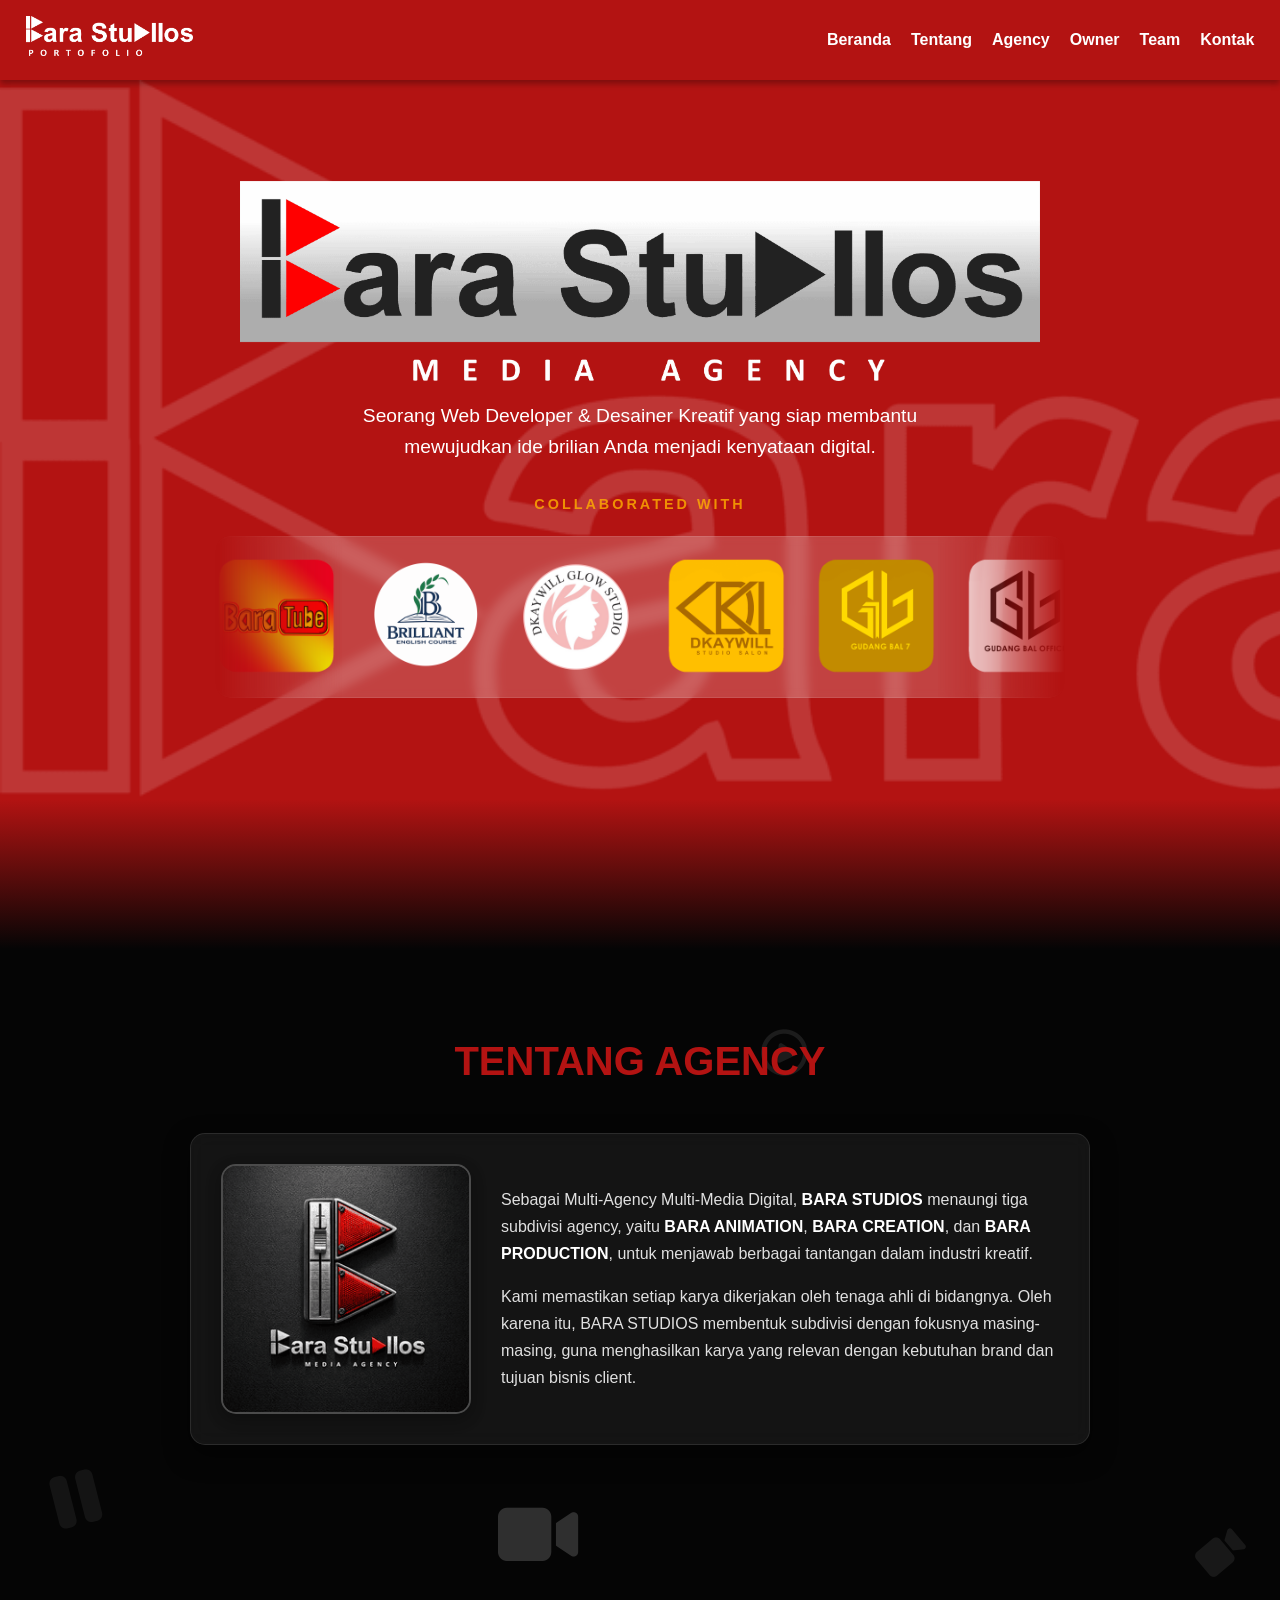
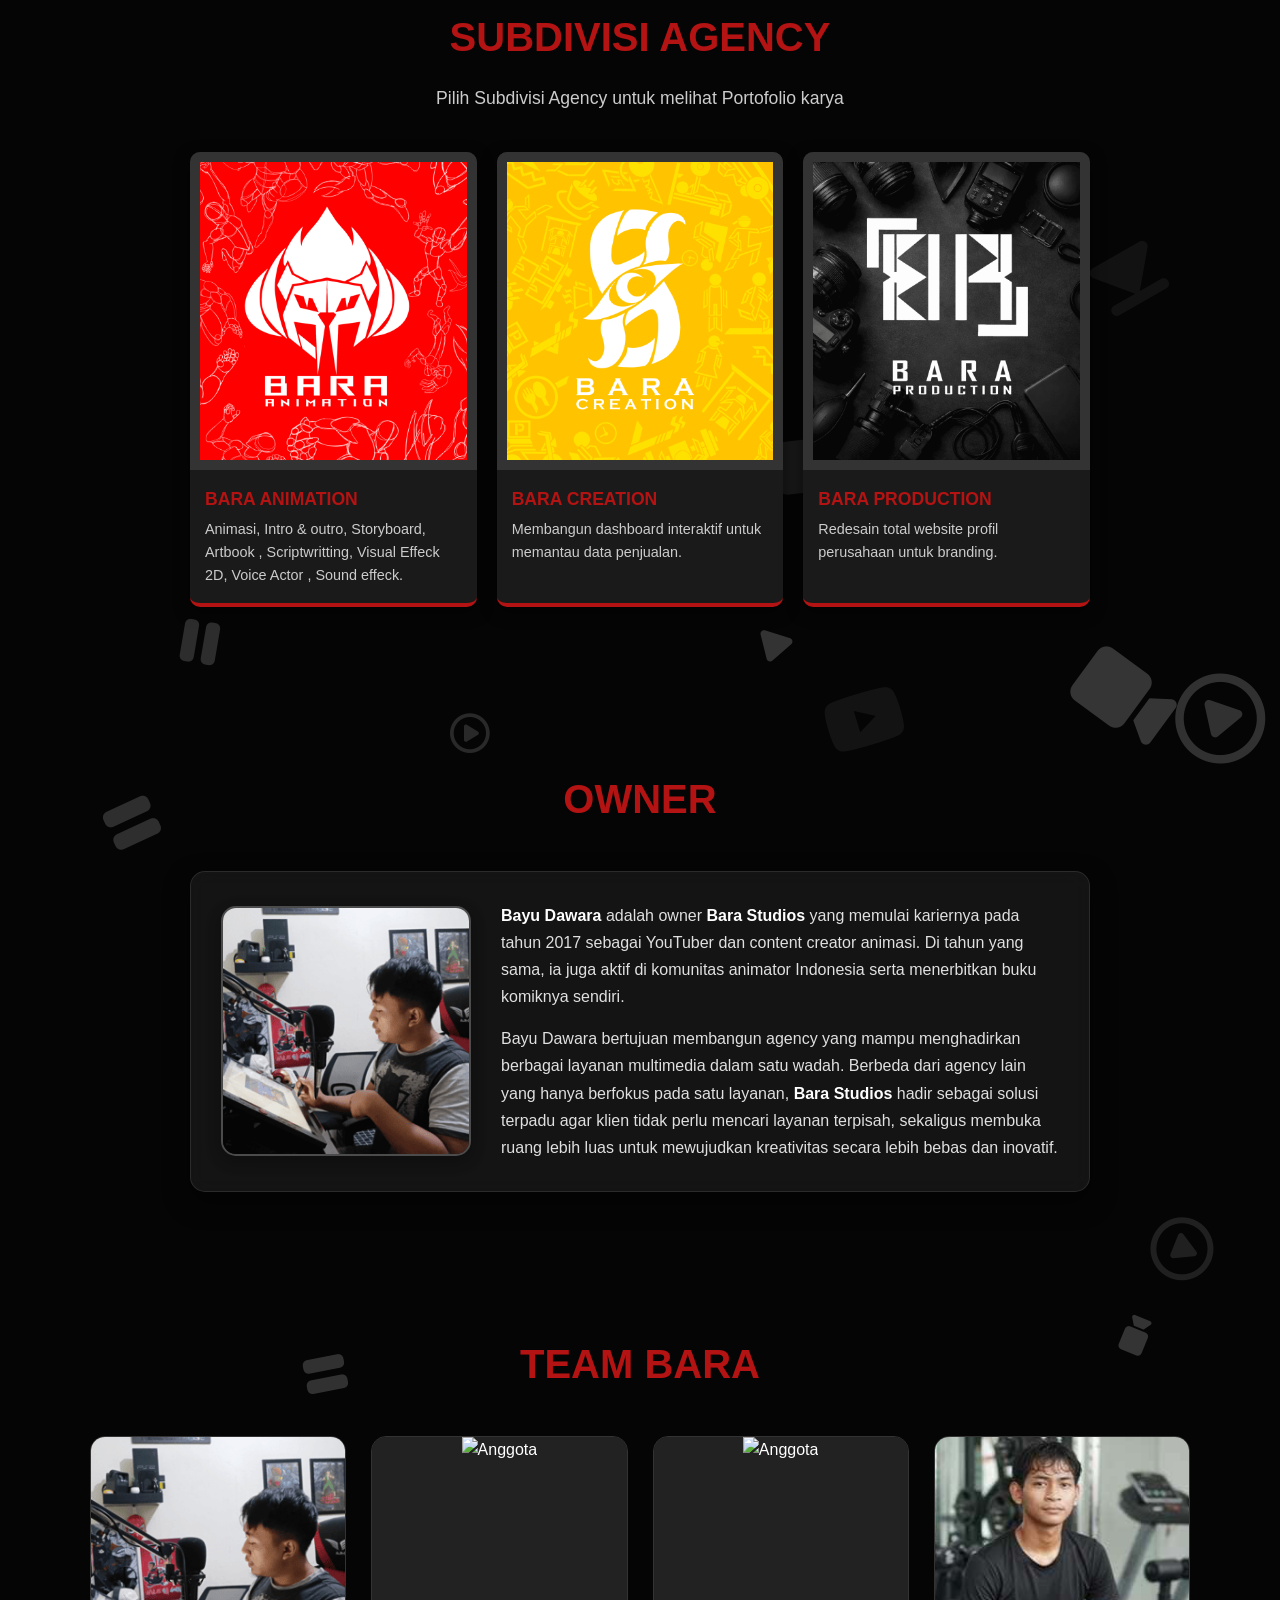
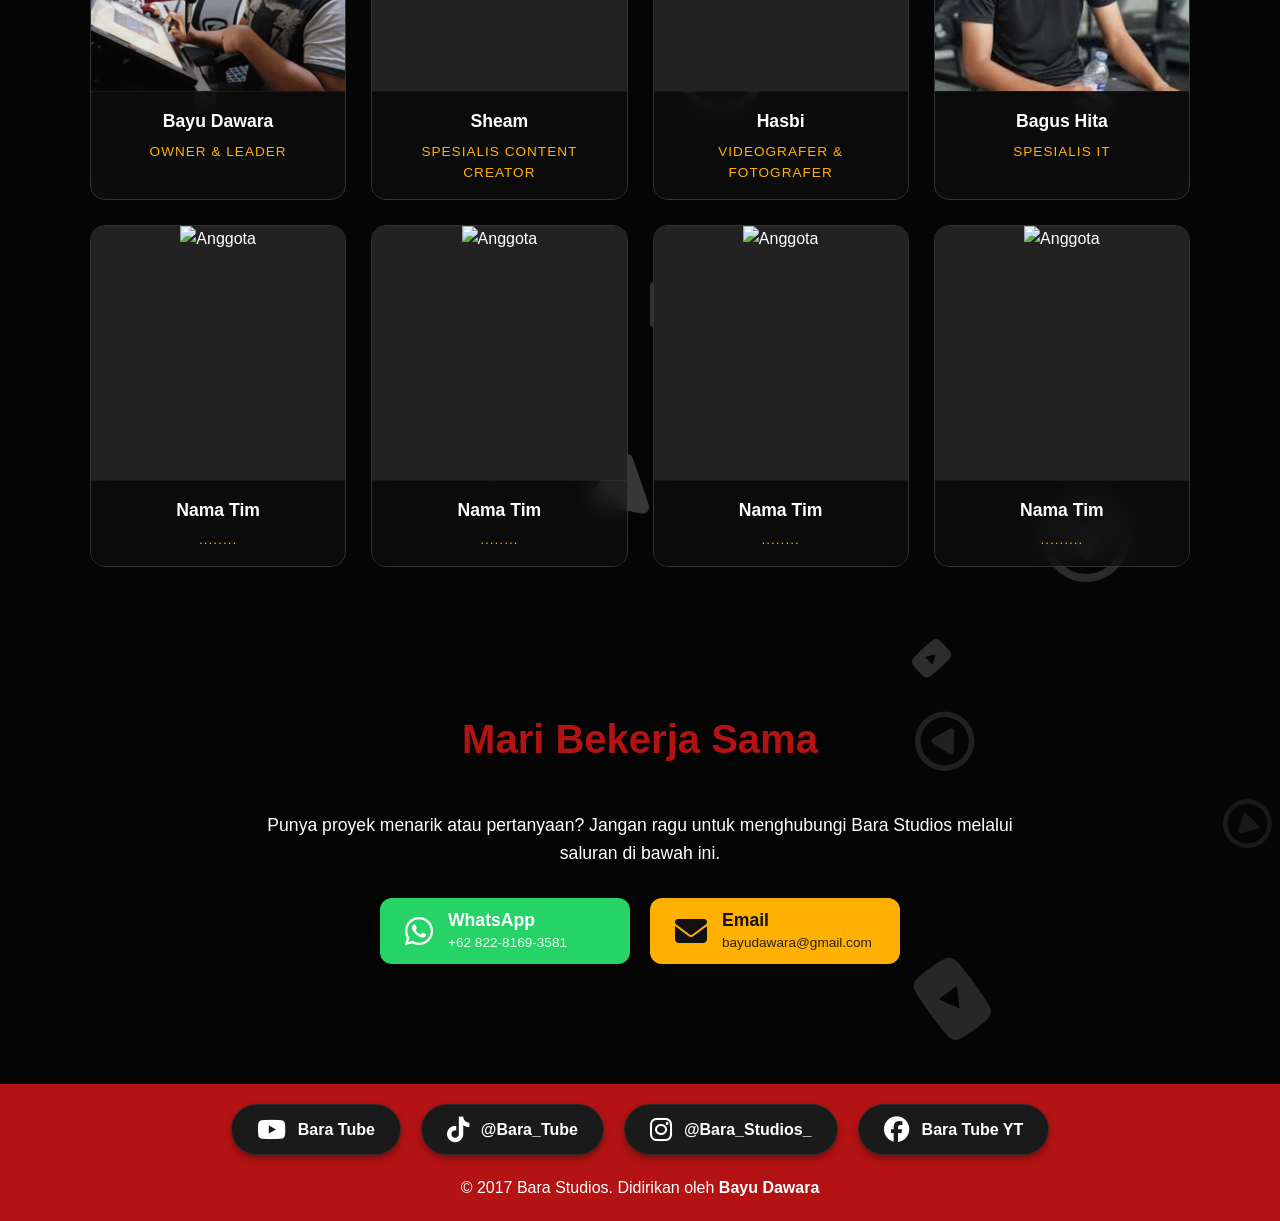
==== commit 8499a8c7: "update versi 1.01" ====
--- a/index.html
+++ b/index.html
@@ -174,7 +174,7 @@
             
             <div class="team-card">
                 <div class="team-photo-wrapper">
-                    <img src="../../asset/owner.png" alt="Anggota">
+                    <img src="asset/owner.png" alt="Anggota">
                 </div>
                 <div class="team-info">
                     <h3>Bayu Dawara</h3>
@@ -204,7 +204,7 @@
 
             <div class="team-card">
                 <div class="team-photo-wrapper">
-                    <img src="../../asset/Team Bara/Bagus Hita.jpeg" alt="Anggota">
+                    <img src="asset/Team Bara/Bagus Hita.jpeg" alt="Anggota">
                 </div>
                 <div class="team-info">
                     <h3>Bagus Hita</h3>
--- a/style.css
+++ b/style.css
@@ -632,6 +632,14 @@
 
 .team-info {
     padding: 15px;
+    
+    /* 💡 KUNCI EFEK KACA BURAM (GLASSMORPHISM) */
+    background: rgba(10, 10, 10, 0.5); /* Latar belakang hitam transparan tipis */
+    backdrop-filter: blur(12px); /* Bikin blur/burem objek apapun di belakangnya */
+    -webkit-backdrop-filter: blur(12px); /* Wajib ada untuk dukungan browser iPhone/Safari */
+    
+    /* Garis pemisah halus antara foto dan teks biar makin premium */
+    border-top: 1px solid rgba(255, 255, 255, 0.05); 
 }
 
 .team-info h3 {
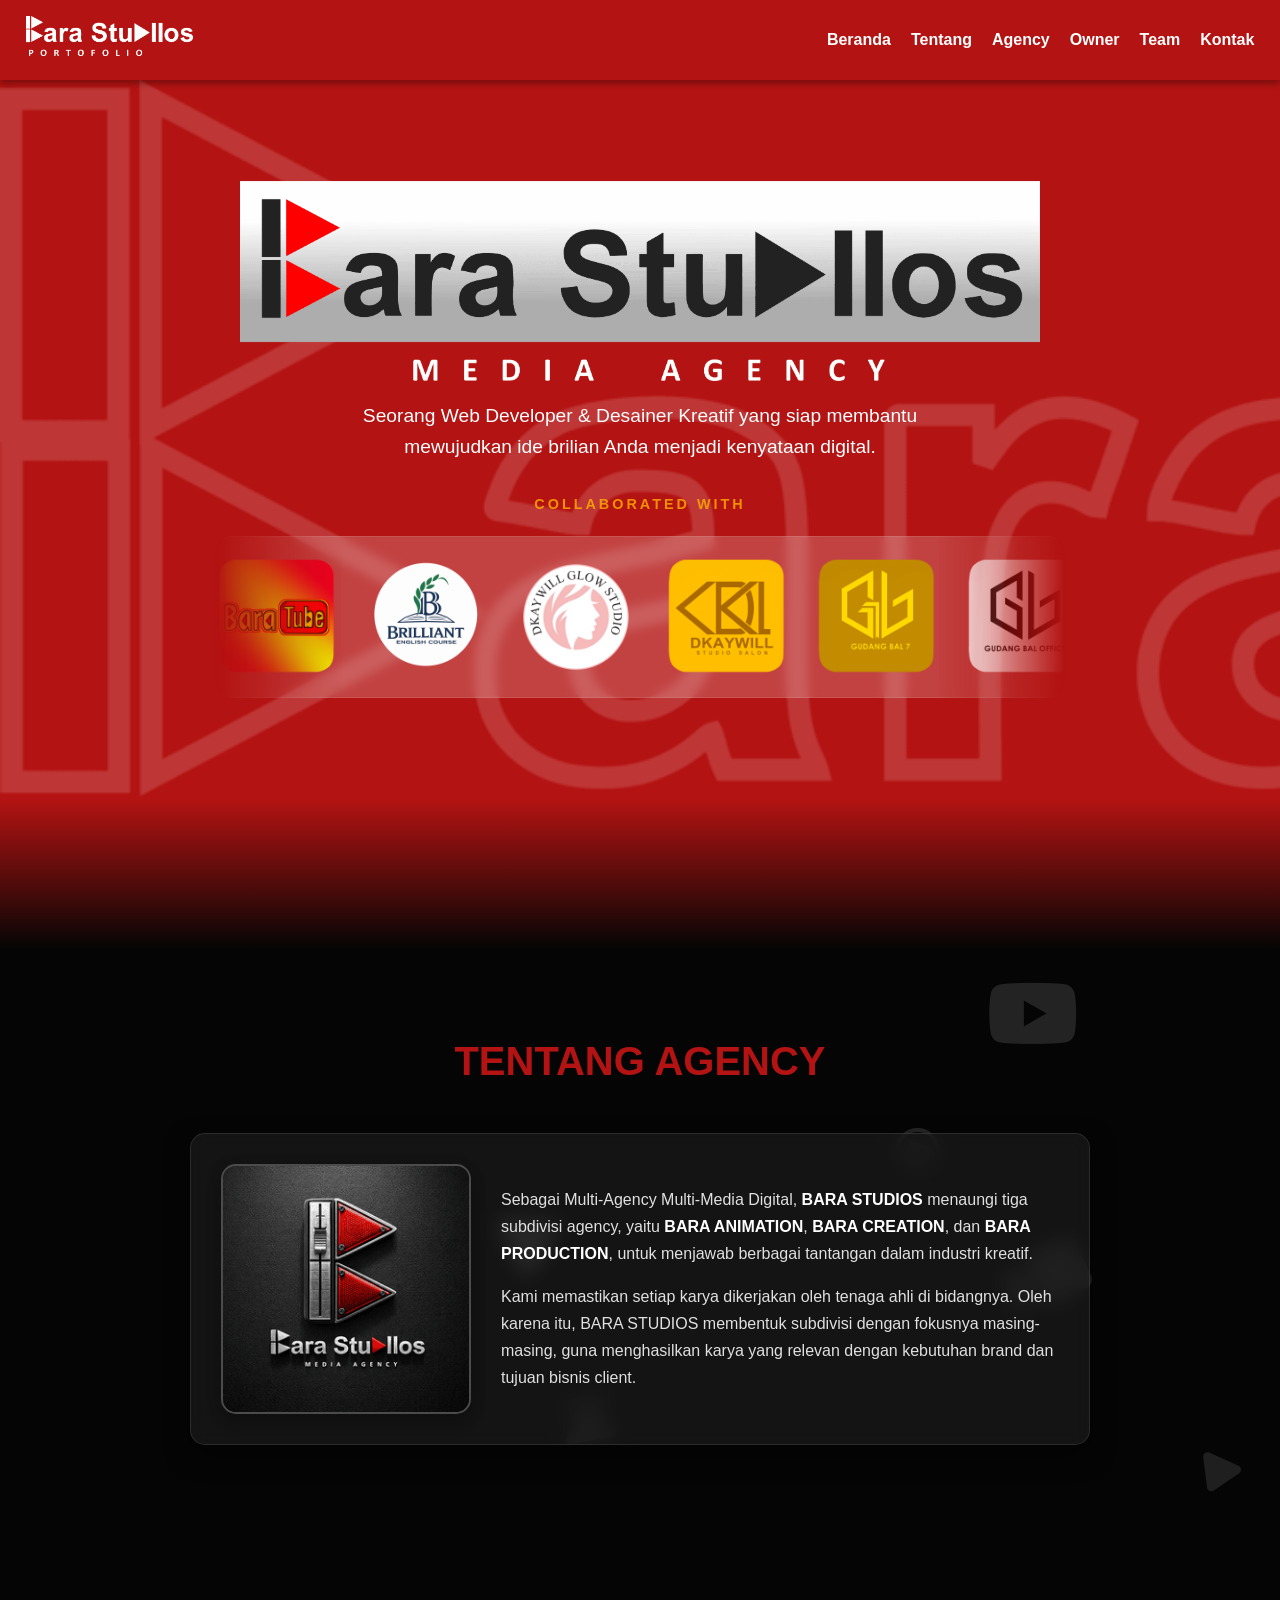
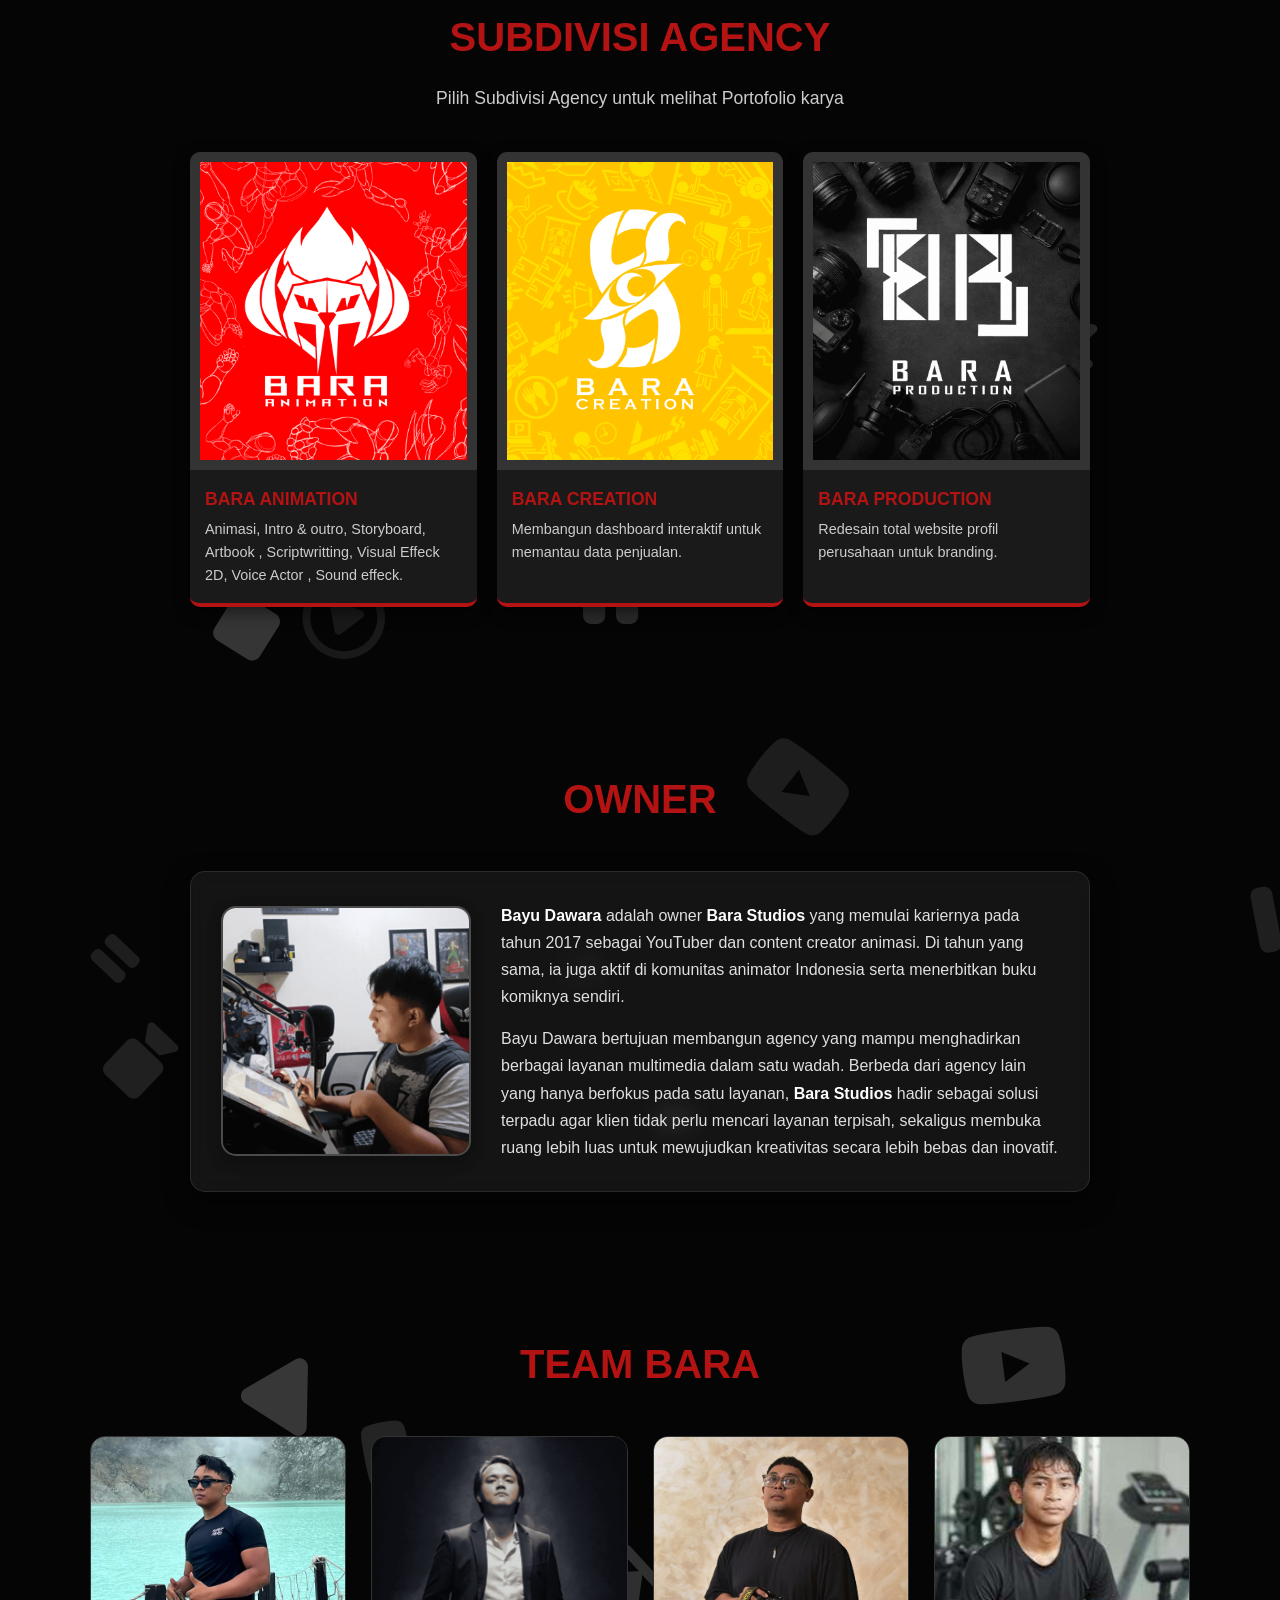
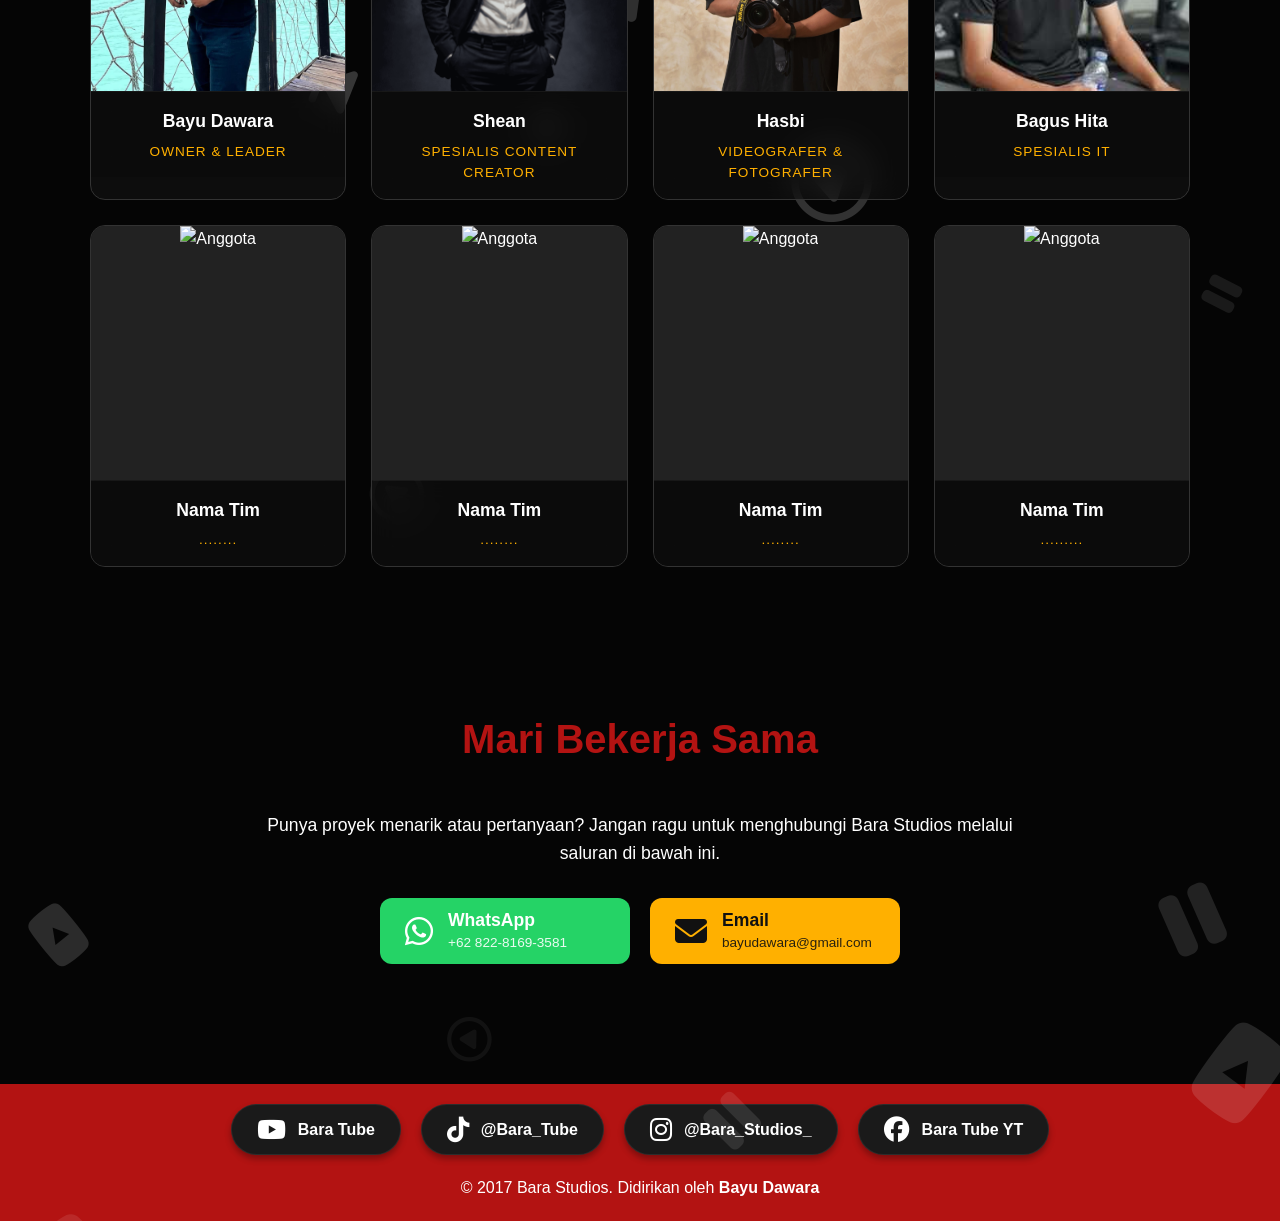
==== commit 55ba4b49: "update versi 1.05" ====
--- a/index.html
+++ b/index.html
@@ -174,7 +174,7 @@
             
             <div class="team-card">
                 <div class="team-photo-wrapper">
-                    <img src="asset/owner.png" alt="Anggota">
+                    <img src="asset/Team Bara/bayu.jpg.jpeg" alt="Anggota">
                 </div>
                 <div class="team-info">
                     <h3>Bayu Dawara</h3>
@@ -184,17 +184,17 @@
 
             <div class="team-card">
                 <div class="team-photo-wrapper">
-                    <img src="https://encrypted-tbn0.gstatic.com/images?q=tbn:ANd9GcT9JPYczMNuQkNzqPL_lSi9nbULgAUhaHVVAQ&s" alt="Anggota">
-                </div>
-                <div class="team-info">
-                    <h3>Sheam</h3>
+                    <img src="asset/Team Bara/sean.png" alt="Anggota">
+                </div>
+                <div class="team-info">
+                    <h3>Shean</h3>
                     <p>Spesialis Content Creator</p>
                 </div>
             </div>
 
             <div class="team-card">
                 <div class="team-photo-wrapper">
-                    <img src="https://encrypted-tbn0.gstatic.com/images?q=tbn:ANd9GcT9JPYczMNuQkNzqPL_lSi9nbULgAUhaHVVAQ&s" alt="Anggota">
+                    <img src="asset/Team Bara/hasbi.jpg.jpeg"" alt="Anggota">
                 </div>
                 <div class="team-info">
                     <h3>Hasbi</h3>
--- a/style.css
+++ b/style.css
@@ -541,12 +541,14 @@
 }
 
 /* --- RESPONSIF HP: SUBDIVISI AGENCY --- */
+/* --- RESPONSIF HP: SUBDIVISI AGENCY --- */
 @media (max-width: 768px) {
     .portfolio-grid { gap: 8px; }
     .card-content { padding: 8px; }
     .card-content h3 { font-size: 0.85rem; margin-bottom: 2px; }
     .card-content p.desc { font-size: 0.65rem; line-height: 1.2; }
     .card-img { font-size: 0.7rem; }
+    .tentang-Sub p { font-size: 0.9rem; } /* ← tambah ini */
 }
 
 
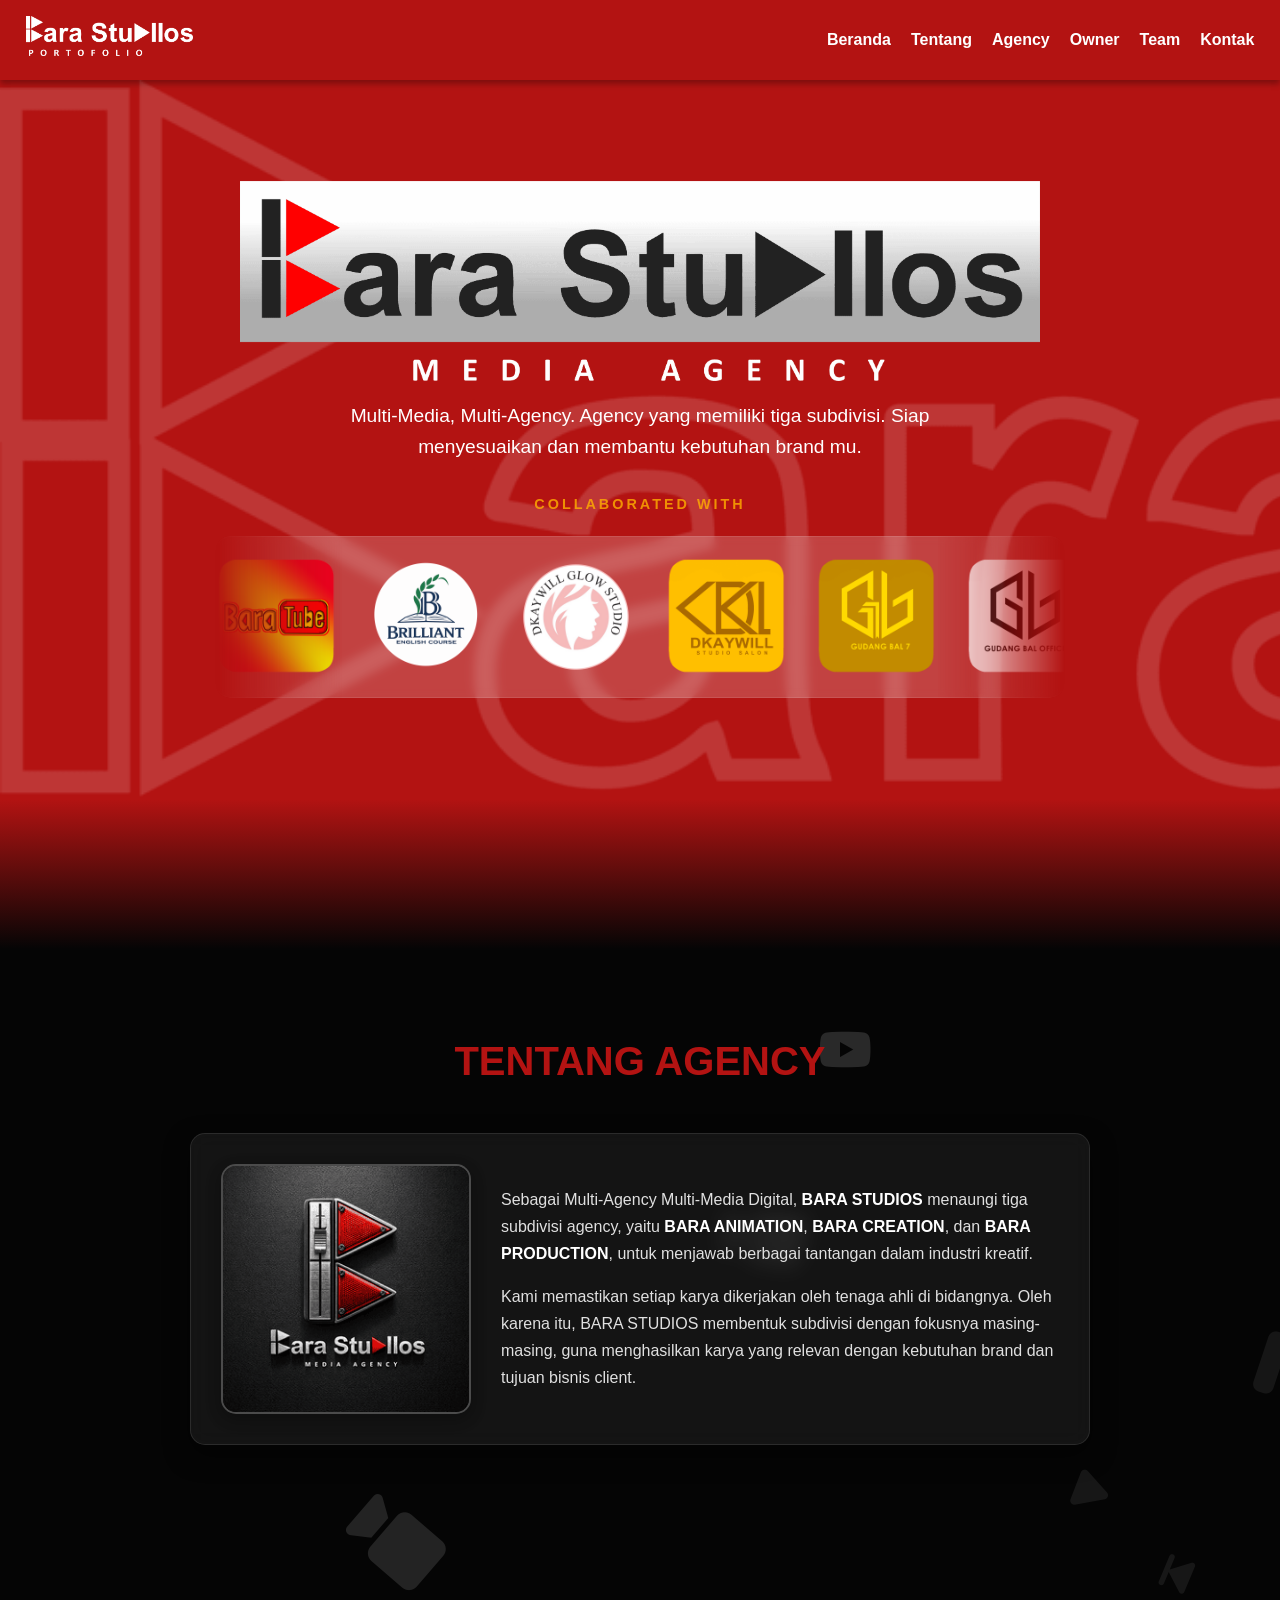
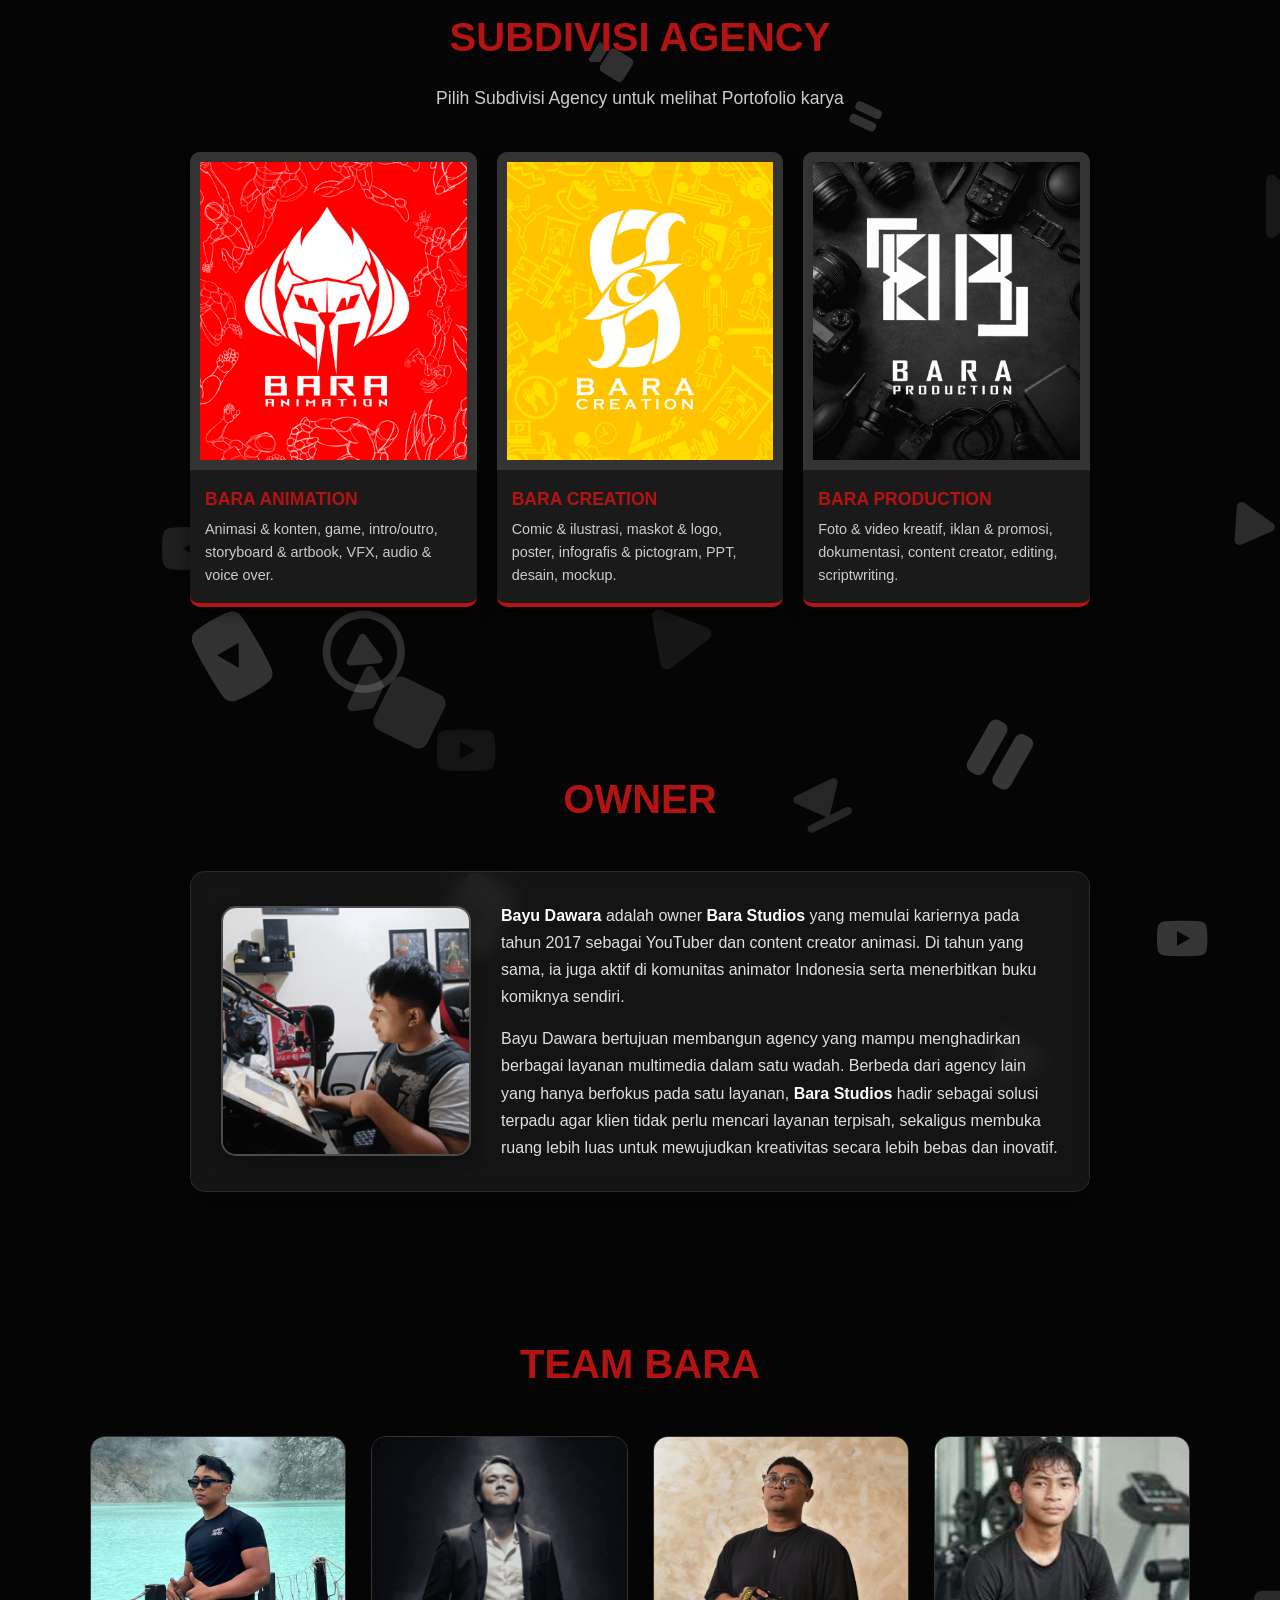
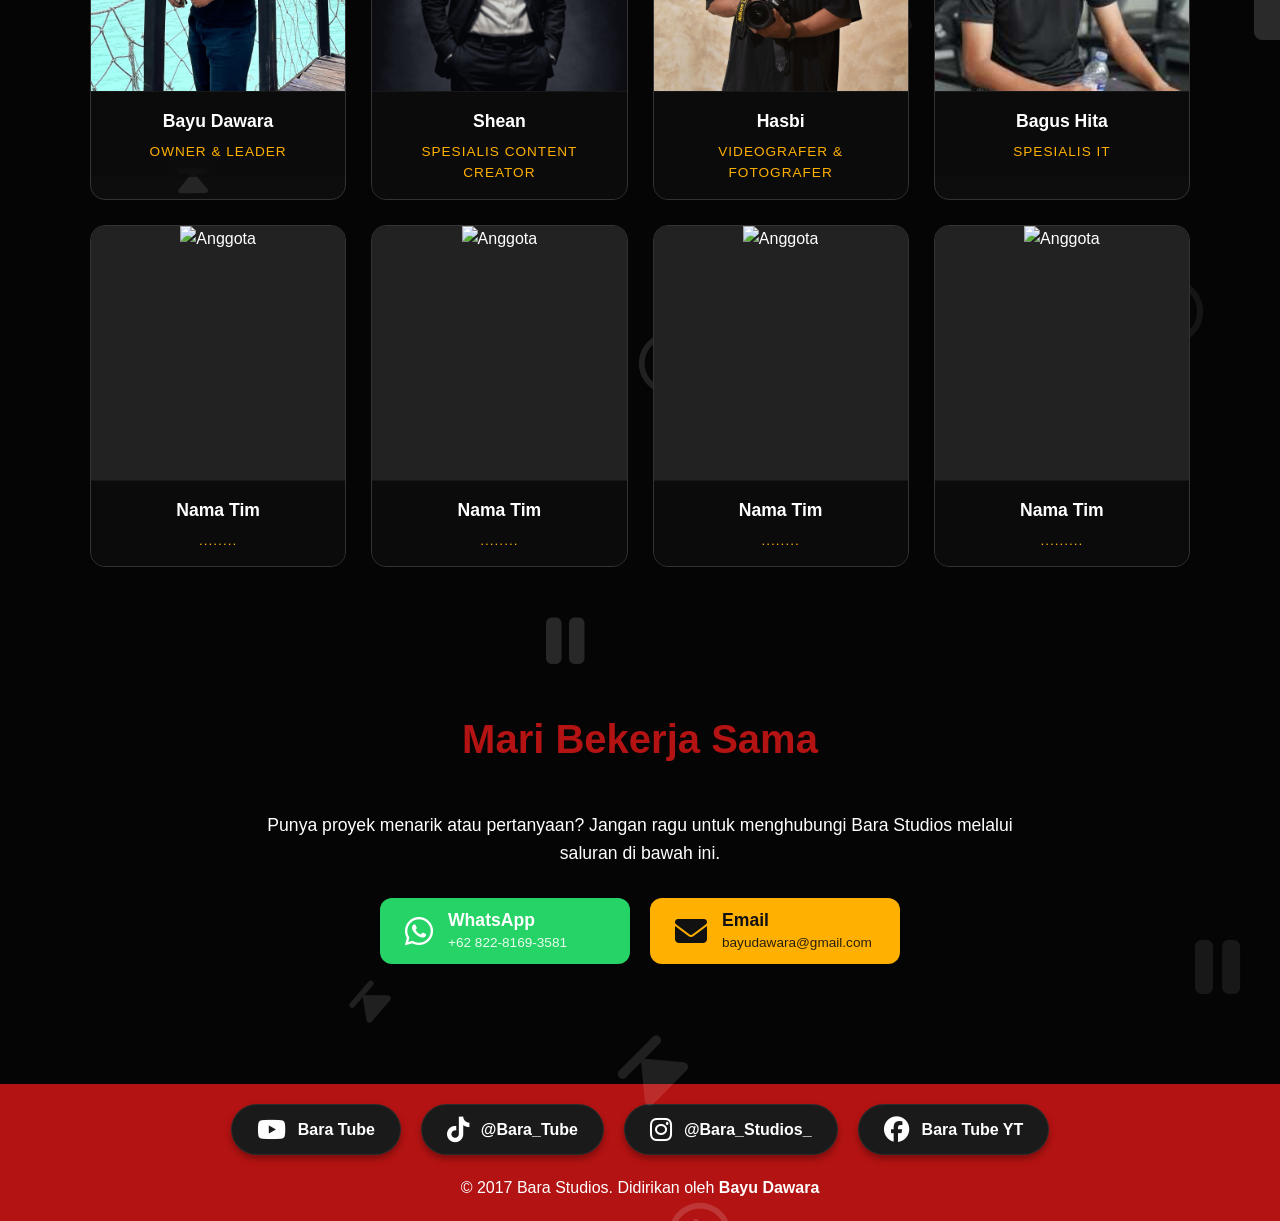
==== commit 4f655a06: "update versi 1.08" ====
--- a/index.html
+++ b/index.html
@@ -41,8 +41,8 @@
         </div>
         
     <div class="hero-content">
-            <img src="asset/GRADASI PNG TRANSPARAN BARA STUDIOS.png" alt="Bara Studio Mark" style="max-width: 800px; margin-bottom: 20px; width: 100%;">
-            <p>Seorang Web Developer & Desainer Kreatif yang siap membantu mewujudkan ide brilian Anda menjadi kenyataan digital.</p>
+        <img src="asset/GRADASI PNG TRANSPARAN BARA STUDIOS.png" alt="Bara Studio Mark" style="max-width: 800px; margin-bottom: 20px; width: 100%;">
+            <p>Multi-Media, Multi-Agency. Agency yang memiliki tiga subdivisi. Siap menyesuaikan dan membantu kebutuhan brand mu.</p>
             
     <h3 class="marquee-title">COLLABORATED WITH</h3>
 
@@ -86,7 +86,7 @@
                     </div>
                 </div>
             </div>
-            </div>
+    </div>
     </section>
 
     <div class="gradient-transition"></div>
@@ -120,7 +120,7 @@
                     </div>
                     <div class="card-content">
                         <h3>BARA ANIMATION</h3>
-                        <p class="desc">Animasi, Intro & outro, Storyboard, Artbook , Scriptwritting, Visual Effeck 2D, Voice Actor , Sound effeck.</p>
+                        <p class="desc">Animasi & konten, game, intro/outro, storyboard & artbook, VFX, audio & voice over.</p>
                     </div>
                 </a>
 
@@ -130,7 +130,7 @@
                     </div>
                     <div class="card-content">
                         <h3>BARA CREATION</h3>
-                        <p class="desc">Membangun dashboard interaktif untuk memantau data penjualan.</p>
+                        <p class="desc">Comic & ilustrasi, maskot & logo, poster, infografis & pictogram, PPT, desain, mockup.</p>
                     </div>
                 </a>
 
@@ -140,7 +140,7 @@
                     </div>
                     <div class="card-content">
                         <h3>BARA PRODUCTION</h3>
-                        <p class="desc">Redesain total website profil perusahaan untuk branding.</p>
+                        <p class="desc">Foto & video kreatif, iklan & promosi, dokumentasi, content creator, editing, scriptwriting.</p>
                     </div>
                 </a>
 
--- a/style.css
+++ b/style.css
@@ -340,6 +340,11 @@
     .marquee-track:hover {
         animation-play-state: running !important; 
     }
+
+    .hero p {
+        font-size: 0.9rem;
+        margin-bottom: 15px;
+    }
 }
 /* ==========================================================================
    04. TRANSISI & BUNGKUS KONTEN (CONTENT WRAPPER)
@@ -545,7 +550,7 @@
 @media (max-width: 768px) {
     .portfolio-grid { gap: 8px; }
     .card-content { padding: 8px; }
-    .card-content h3 { font-size: 0.85rem; margin-bottom: 2px; }
+    .card-content h3 { font-size: 1.1rem; margin-bottom: 2px; }
     .card-content p.desc { font-size: 0.65rem; line-height: 1.2; }
     .card-img { font-size: 0.7rem; }
     .tentang-Sub p { font-size: 0.9rem; } /* ← tambah ini */
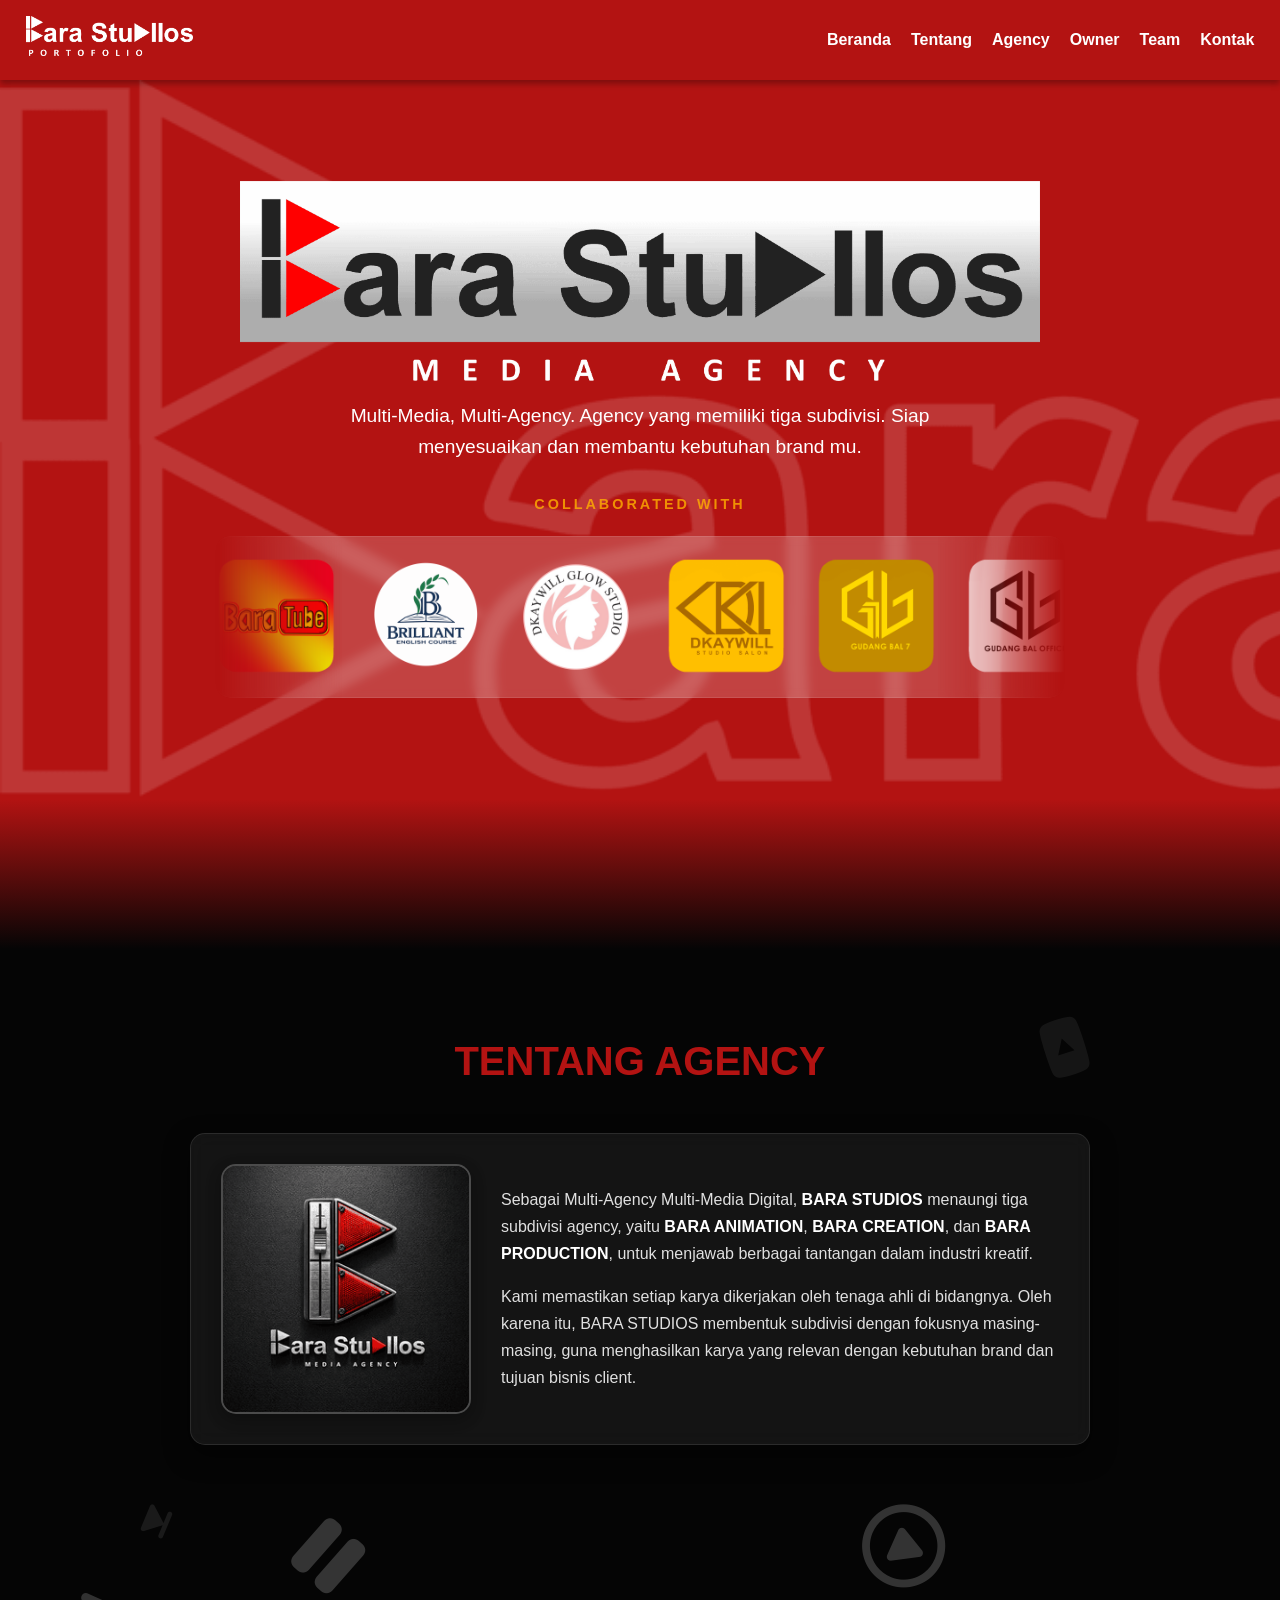
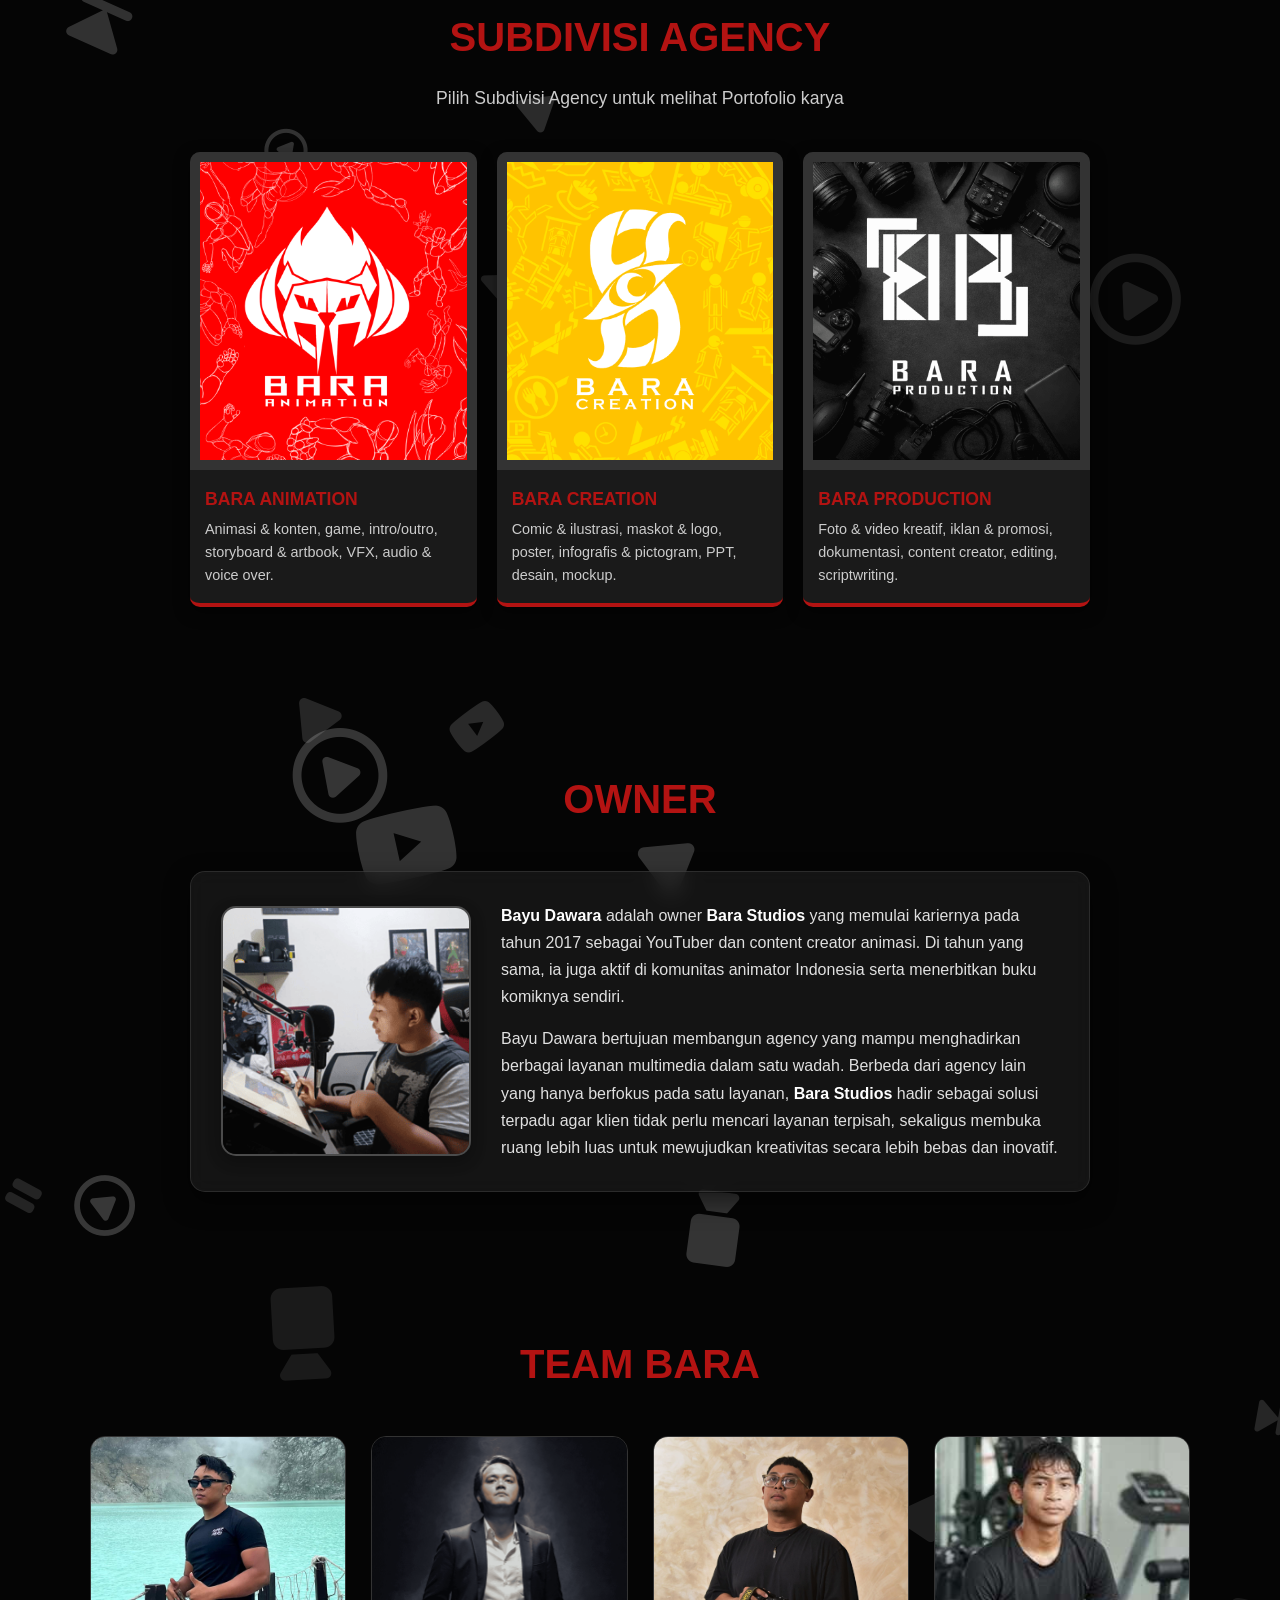
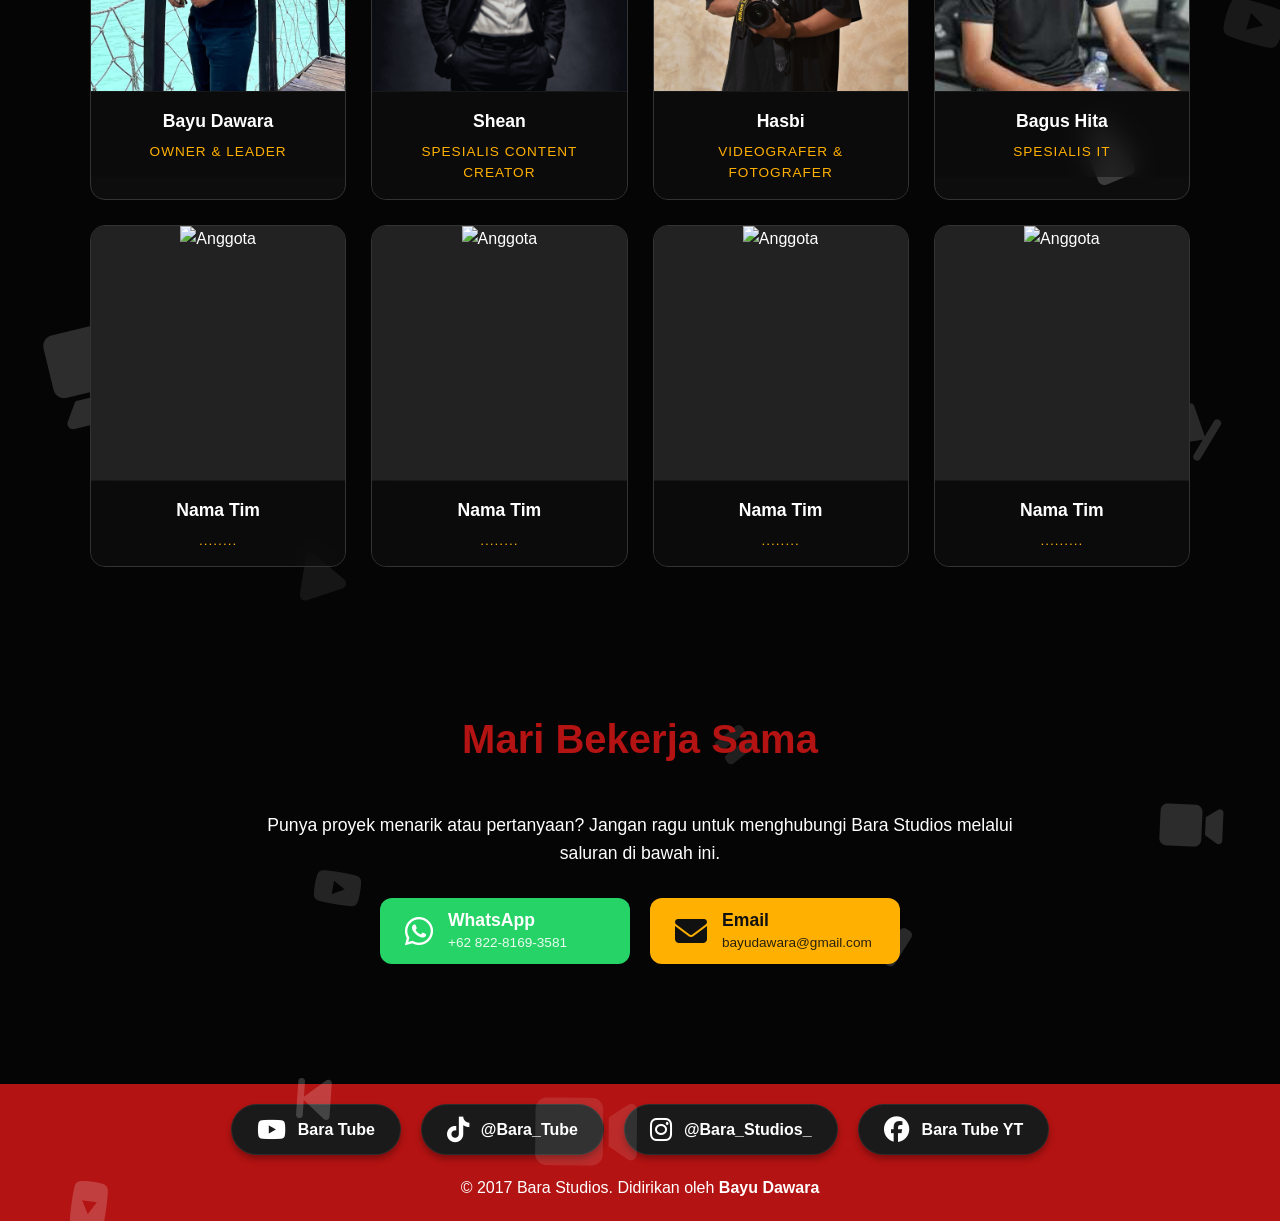
==== commit d17fd6ea: "update versi 1.16" ====
--- a/index.html
+++ b/index.html
@@ -3,7 +3,20 @@
 <head>
     <meta charset="UTF-8">
     <meta name="viewport" content="width=device-width, initial-scale=1.0">
-    <title>BARA STUDIO</title>
+    <title>BARA STUDIOS</title>
+    
+    <meta name="description" content="@Bara_Studios_&#10;Multi-Media, Multi-Agency. Agency yang memiliki tiga subdivisi. Siap menyesuaikan dan membantu kebutuhan brand mu. Buat Brand mu semakin mem-BARA.">
+
+    <meta property="og:type" content="website">
+    <meta property="og:url" content="https://hitastudio.github.io/BARA_STUDIOS/">
+    <meta property="og:title" content="BARA STUDIO">
+    <meta property="og:description" content="@Bara_Studios_&#10;Multi-Media, Multi-Agency. Agency yang memiliki tiga subdivisi. Siap menyesuaikan dan membantu kebutuhan brand mu. Buat Brand mu semakin mem-BARA.">
+    <meta property="og:image" content="http://raw.githubusercontent.com/hitastudio/BARA_STUDIOS/refs/heads/main/asset/BARA%20STUDIOS.png">
+
+    <meta name="twitter:card" content="summary_large_image">
+    <meta name="twitter:title" content="BARA STUDIO">
+    <meta name="twitter:description" content="@Bara_Studios_&#10;Multi-Media, Multi-Agency. Agency yang memiliki tiga subdivisi. Siap menyesuaikan dan membantu kebutuhan brand mu. Buat Brand mu semakin mem-BARA.">
+    <meta name="twitter:image" content="http://raw.githubusercontent.com/hitastudio/BARA_STUDIOS/refs/heads/main/asset/BARA%20STUDIOS.png">
     <link rel="stylesheet" href="style.css">
     <link rel="stylesheet" href="https://cdnjs.cloudflare.com/ajax/libs/font-awesome/6.4.0/css/all.min.css">
 </head>
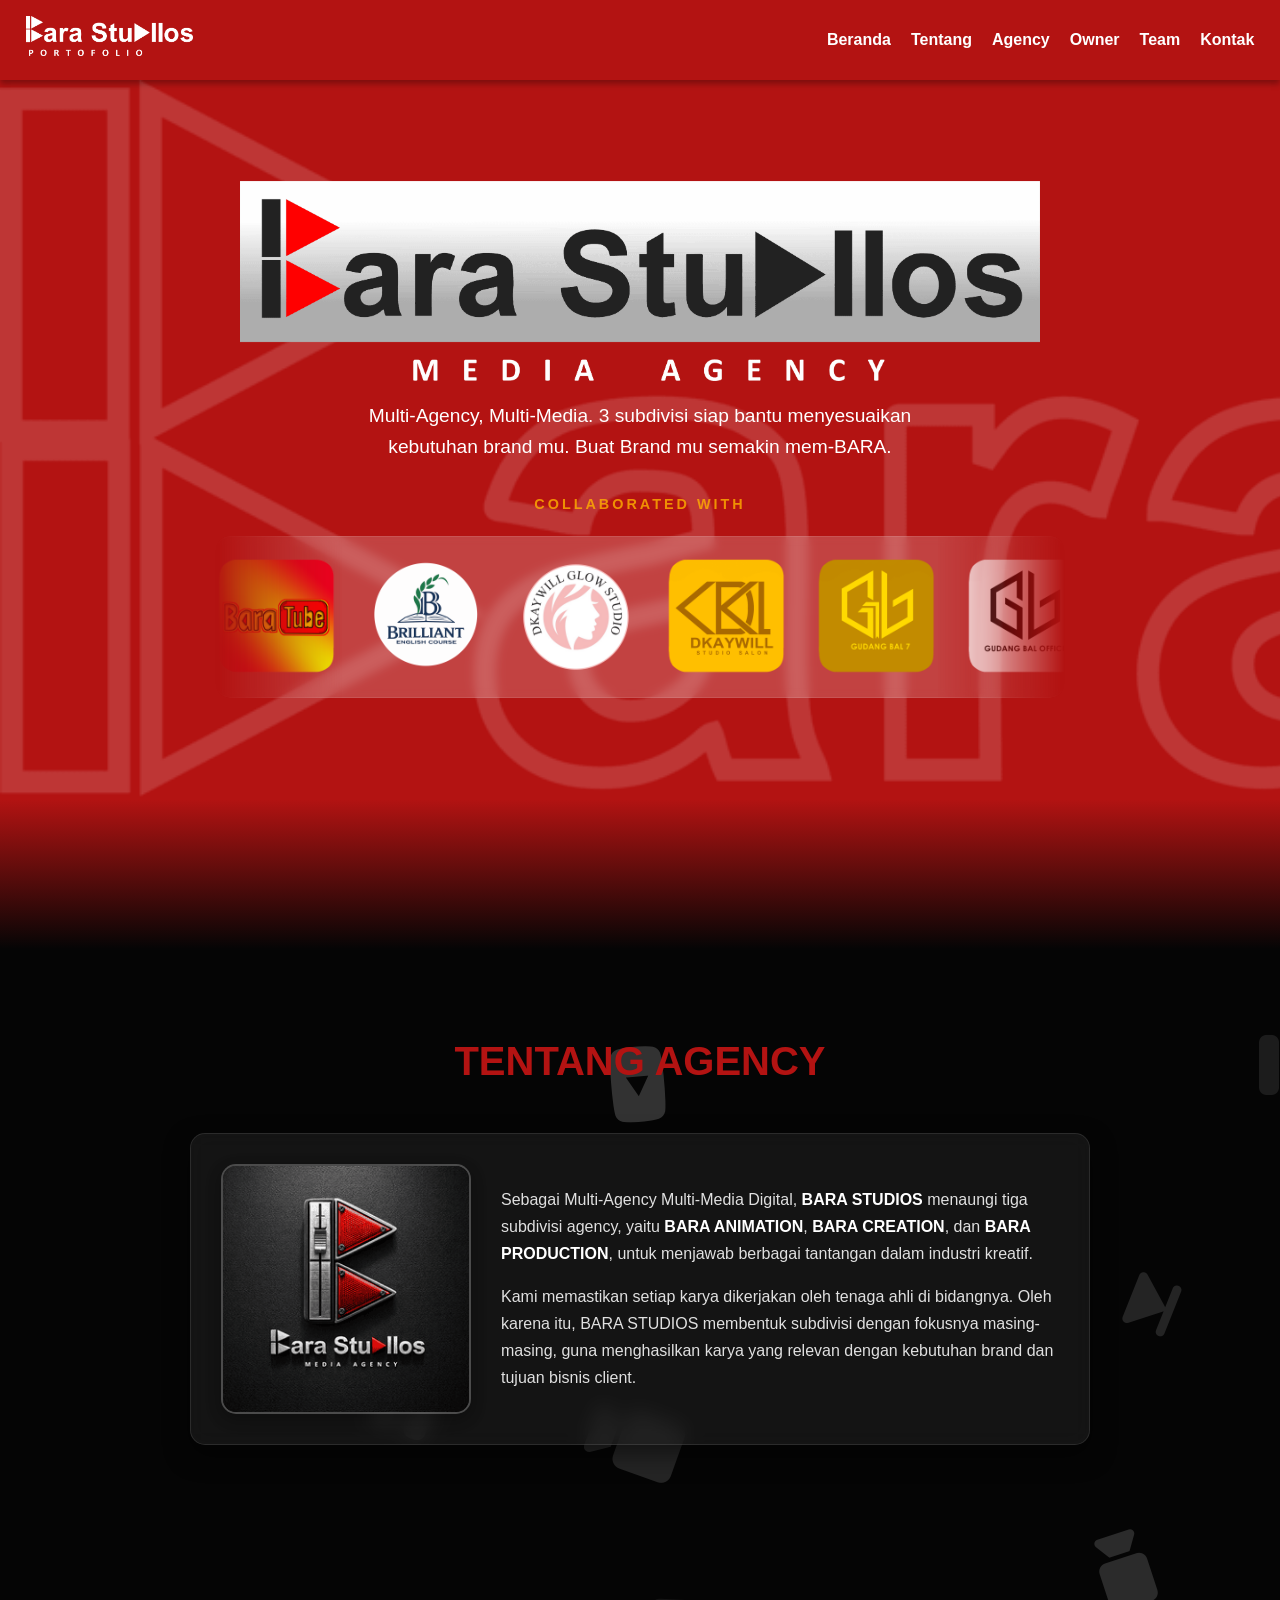
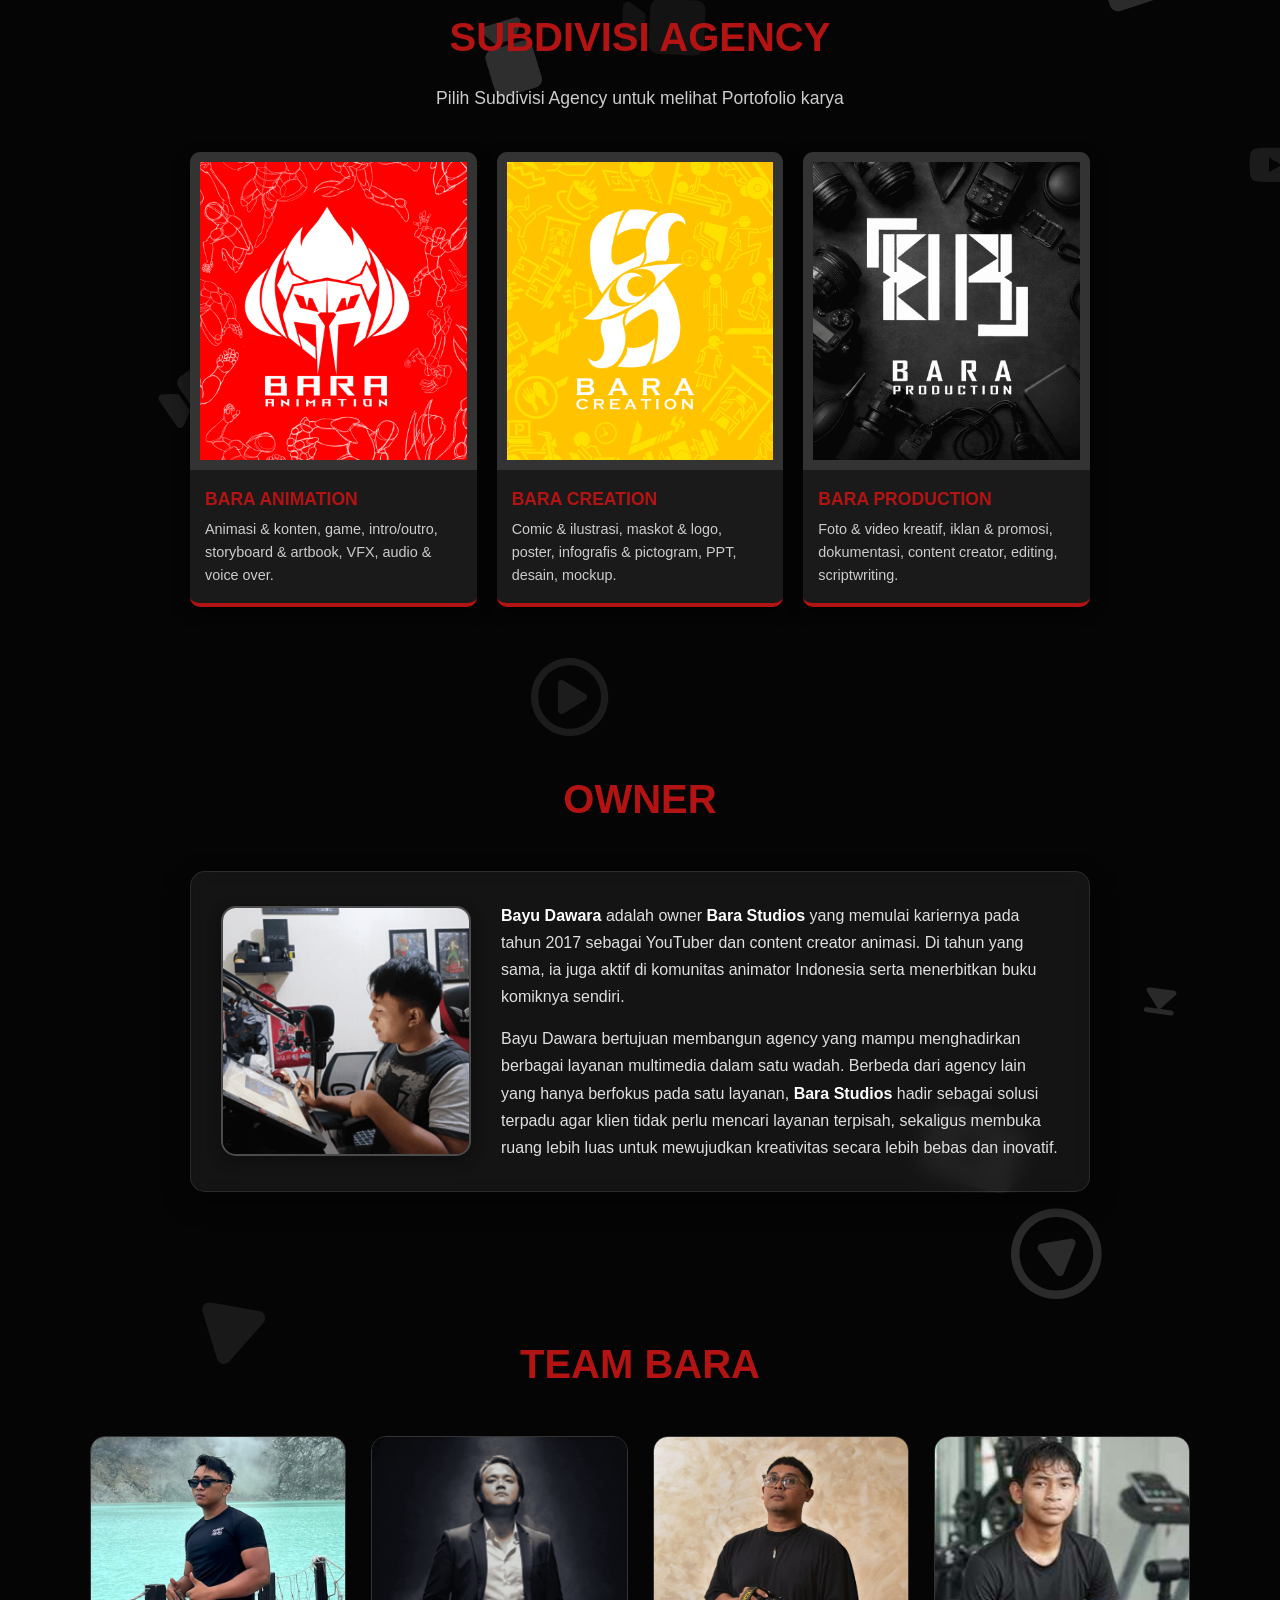
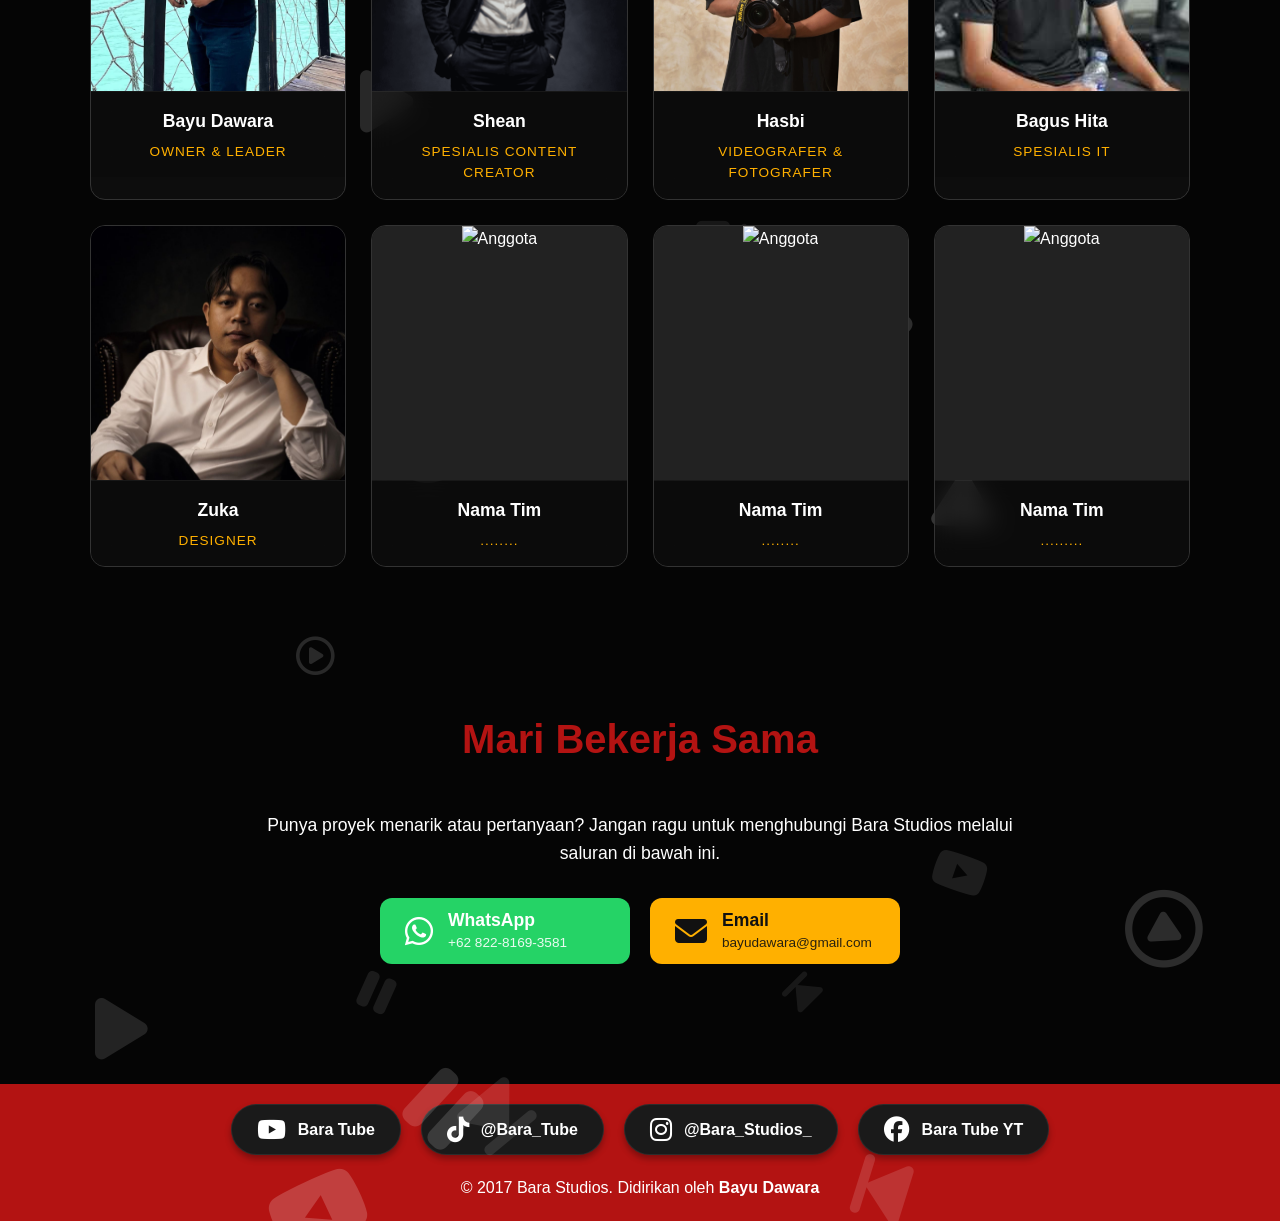
==== commit c07da7ad: "update versi 1.20" ====
--- a/index.html
+++ b/index.html
@@ -9,14 +9,19 @@
 
     <meta property="og:type" content="website">
     <meta property="og:url" content="https://hitastudio.github.io/BARA_STUDIOS/">
-    <meta property="og:title" content="BARA STUDIO">
-    <meta property="og:description" content="@Bara_Studios_&#10;Multi-Media, Multi-Agency. Agency yang memiliki tiga subdivisi. Siap menyesuaikan dan membantu kebutuhan brand mu. Buat Brand mu semakin mem-BARA.">
+    <meta property="og:title" content="BARA STUDIOS - Multi-Media & Multi-Agency">
+    
+    <meta property="og:description" content="@Bara_Studios_&#10;Multi-Media, Multi-Agency. Agency yang memiliki tiga subdivisi. Siap membantu kebutuhan brand mu. Buat Brand mu semakin mem-BARA.">
+    
     <meta property="og:image" content="http://raw.githubusercontent.com/hitastudio/BARA_STUDIOS/refs/heads/main/asset/BARA%20STUDIOS.png">
+    <meta property="og:image:width" content="1200">
+    <meta property="og:image:height" content="630">
 
     <meta name="twitter:card" content="summary_large_image">
-    <meta name="twitter:title" content="BARA STUDIO">
-    <meta name="twitter:description" content="@Bara_Studios_&#10;Multi-Media, Multi-Agency. Agency yang memiliki tiga subdivisi. Siap menyesuaikan dan membantu kebutuhan brand mu. Buat Brand mu semakin mem-BARA.">
+    <meta name="twitter:title" content="BARA STUDIOS - Multi-Media & Multi-Agency">
+    <meta name="twitter:description" content="@Bara_Studios_ Multi-Media, Multi-Agency. Agency yang memiliki tiga subdivisi. Siap membantu kebutuhan brand mu. Buat Brand mu semakin mem-BARA.">
     <meta name="twitter:image" content="http://raw.githubusercontent.com/hitastudio/BARA_STUDIOS/refs/heads/main/asset/BARA%20STUDIOS.png">
+    
     <link rel="stylesheet" href="style.css">
     <link rel="stylesheet" href="https://cdnjs.cloudflare.com/ajax/libs/font-awesome/6.4.0/css/all.min.css">
 </head>
@@ -55,7 +60,7 @@
         
     <div class="hero-content">
         <img src="asset/GRADASI PNG TRANSPARAN BARA STUDIOS.png" alt="Bara Studio Mark" style="max-width: 800px; margin-bottom: 20px; width: 100%;">
-            <p>Multi-Media, Multi-Agency. Agency yang memiliki tiga subdivisi. Siap menyesuaikan dan membantu kebutuhan brand mu.</p>
+            <p>Multi-Agency, Multi-Media. 3 subdivisi siap bantu menyesuaikan kebutuhan brand mu. Buat Brand mu semakin mem-BARA.</p>
             
     <h3 class="marquee-title">COLLABORATED WITH</h3>
 
@@ -118,7 +123,7 @@
                     <p>Kami memastikan setiap karya dikerjakan oleh tenaga ahli di bidangnya. Oleh karena itu, BARA STUDIOS membentuk subdivisi dengan fokusnya masing-masing, guna menghasilkan karya yang relevan dengan kebutuhan brand dan tujuan bisnis client.</p>
                 </div>
             </div>
-        </section>
+    </section>
 
     <section id="proyek" class="bg-darker">
             <h2 class="section-title">SUBDIVISI AGENCY</h2>
@@ -227,11 +232,11 @@
 
             <div class="team-card">
                 <div class="team-photo-wrapper">
-                    <img src="https://encrypted-tbn0.gstatic.com/images?q=tbn:ANd9GcT9JPYczMNuQkNzqPL_lSi9nbULgAUhaHVVAQ&s" alt="Anggota">
-                </div>
-                <div class="team-info">
-                    <h3>Nama Tim</h3>
-                    <p>........</p>
+                    <img src="asset/Team Bara/ZUKA.jpg" alt="Anggota">
+                </div>
+                <div class="team-info">
+                    <h3>Zuka</h3>
+                    <p>Designer</p>
                 </div>
             </div>
 
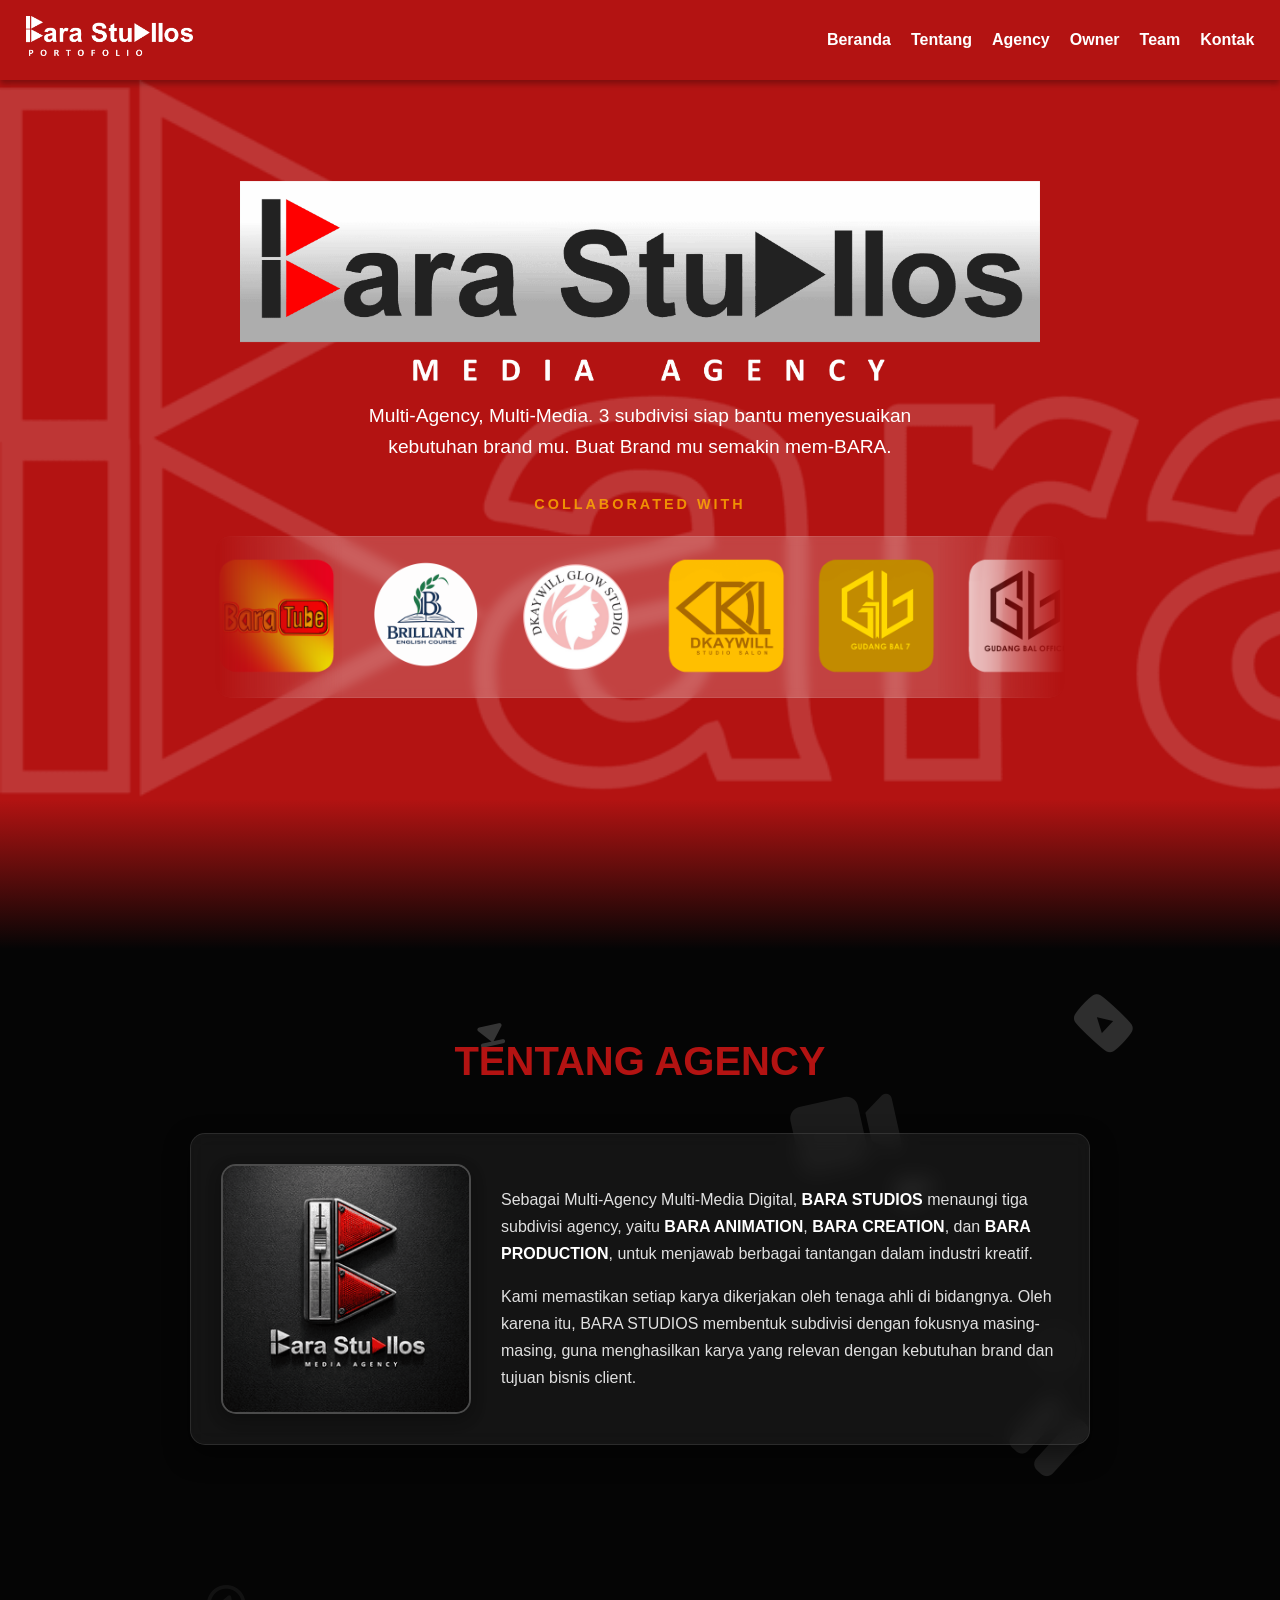
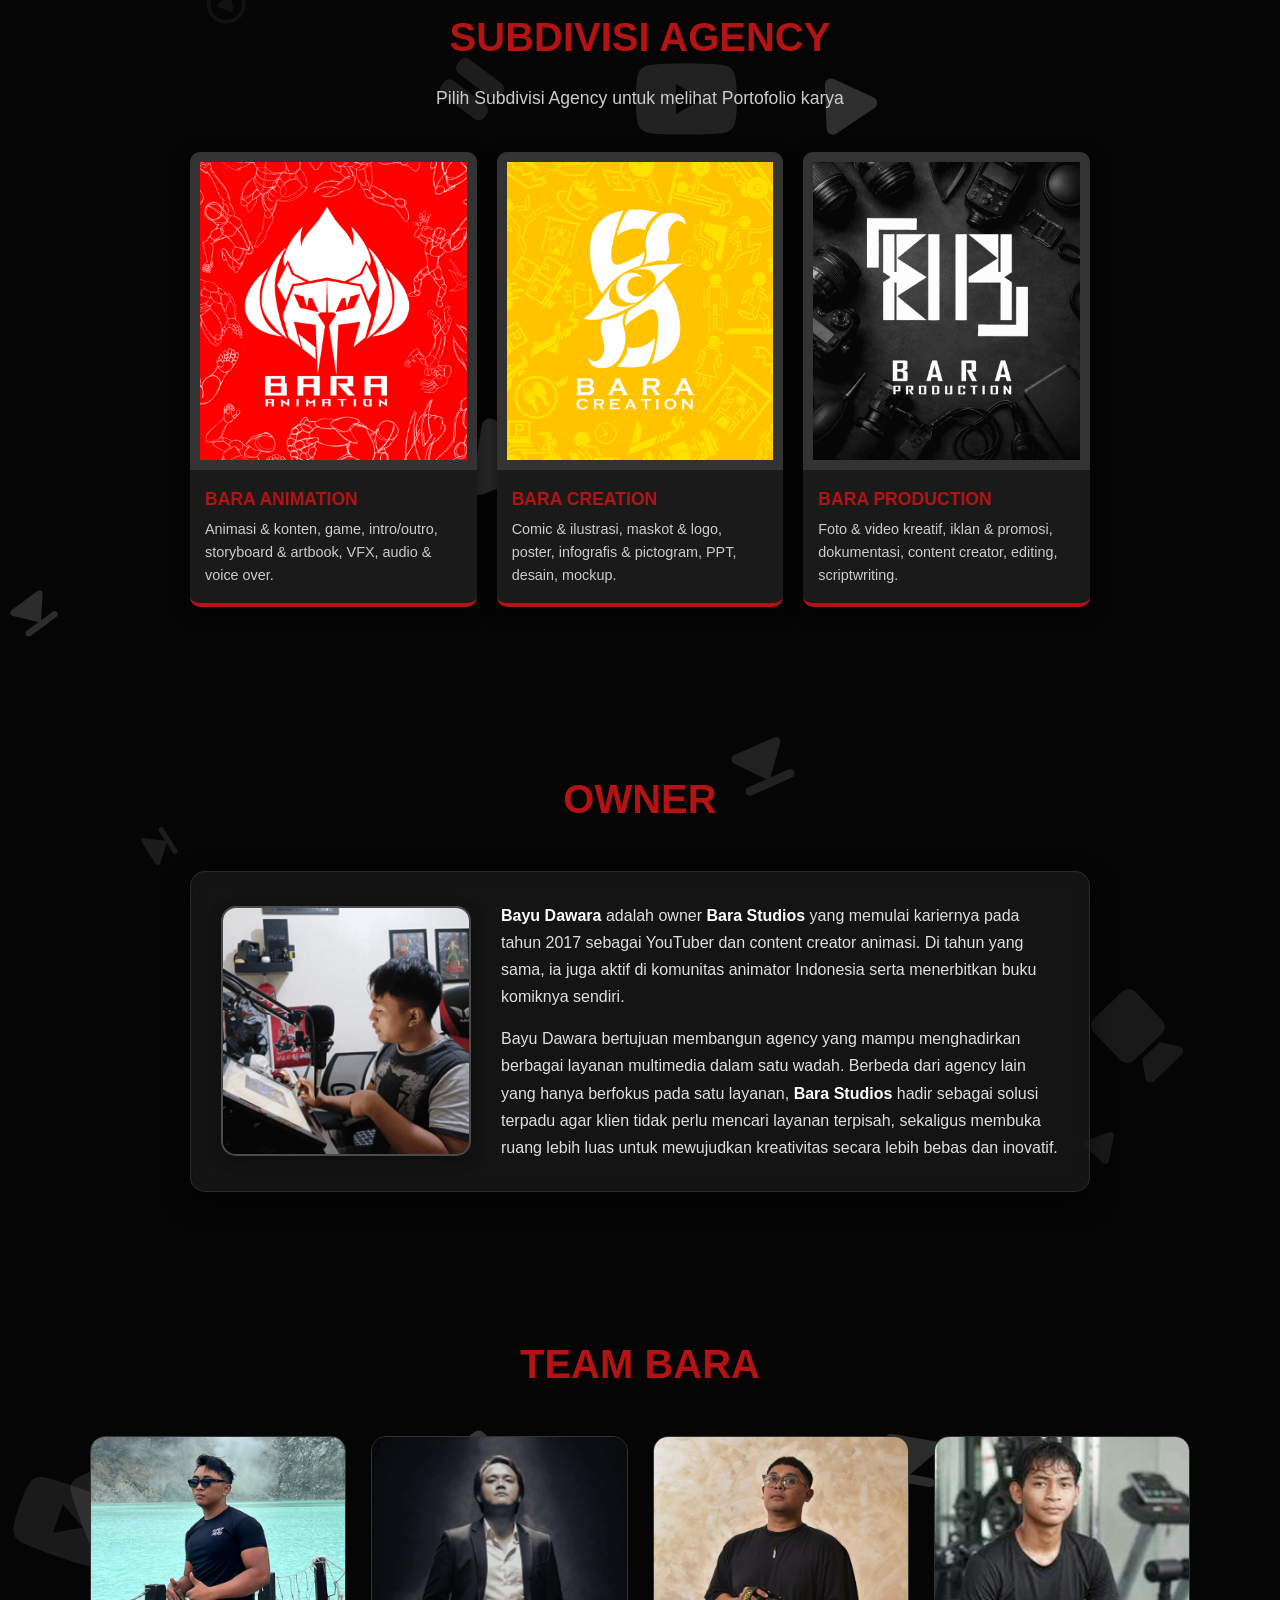
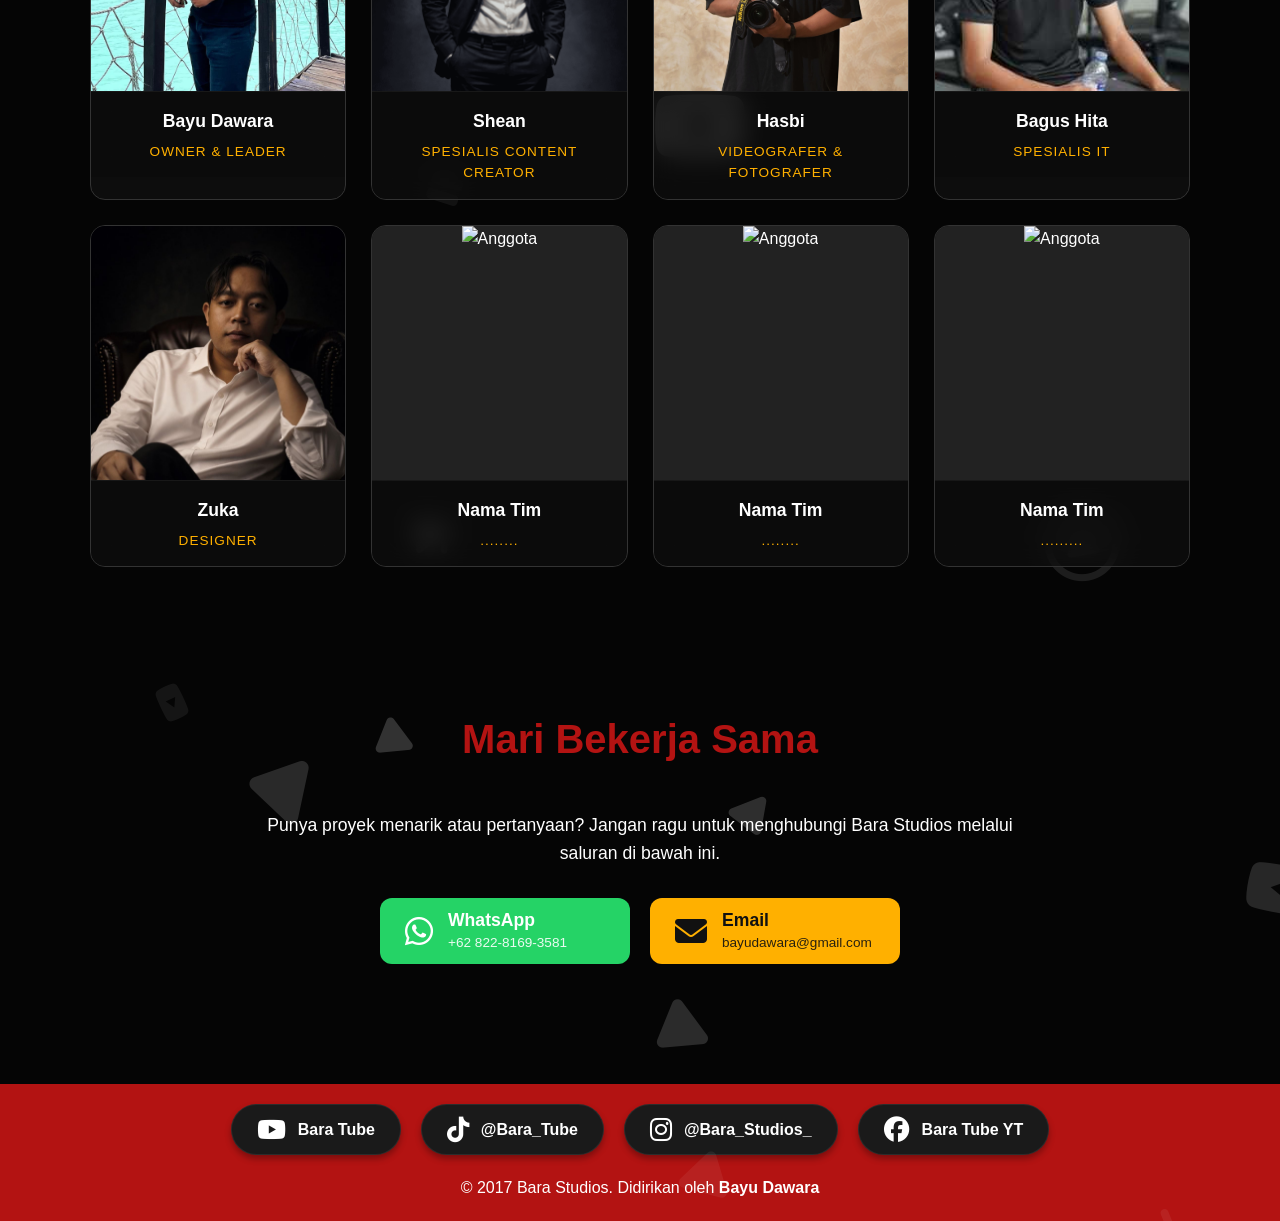
==== commit 9495fab9: "update versi 1.21" ====
--- a/index.html
+++ b/index.html
@@ -5,21 +5,21 @@
     <meta name="viewport" content="width=device-width, initial-scale=1.0">
     <title>BARA STUDIOS</title>
     
-    <meta name="description" content="@Bara_Studios_&#10;Multi-Media, Multi-Agency. Agency yang memiliki tiga subdivisi. Siap menyesuaikan dan membantu kebutuhan brand mu. Buat Brand mu semakin mem-BARA.">
+    <meta name="description" content="Multi-Media, Multi-Agency. Agency yang memiliki tiga subdivisi. Siap menyesuaikan dan membantu kebutuhan brand mu. Buat Brand mu semakin mem-BARA.">
 
     <meta property="og:type" content="website">
     <meta property="og:url" content="https://hitastudio.github.io/BARA_STUDIOS/">
-    <meta property="og:title" content="BARA STUDIOS - Multi-Media & Multi-Agency">
+    <meta property="og:title" content="BARA STUDIOS">
     
-    <meta property="og:description" content="@Bara_Studios_&#10;Multi-Media, Multi-Agency. Agency yang memiliki tiga subdivisi. Siap membantu kebutuhan brand mu. Buat Brand mu semakin mem-BARA.">
+    <meta property="og:description" content="Multi-Media, Multi-Agency. Agency yang memiliki tiga subdivisi. Siap membantu kebutuhan brand mu. Buat Brand mu semakin mem-BARA.">
     
     <meta property="og:image" content="http://raw.githubusercontent.com/hitastudio/BARA_STUDIOS/refs/heads/main/asset/BARA%20STUDIOS.png">
     <meta property="og:image:width" content="1200">
     <meta property="og:image:height" content="630">
 
     <meta name="twitter:card" content="summary_large_image">
-    <meta name="twitter:title" content="BARA STUDIOS - Multi-Media & Multi-Agency">
-    <meta name="twitter:description" content="@Bara_Studios_ Multi-Media, Multi-Agency. Agency yang memiliki tiga subdivisi. Siap membantu kebutuhan brand mu. Buat Brand mu semakin mem-BARA.">
+    <meta name="twitter:title" content="BARA STUDIOS">
+    <meta name="twitter:description" content="Multi-Media, Multi-Agency. Agency yang memiliki tiga subdivisi. Siap membantu kebutuhan brand mu. Buat Brand mu semakin mem-BARA.">
     <meta name="twitter:image" content="http://raw.githubusercontent.com/hitastudio/BARA_STUDIOS/refs/heads/main/asset/BARA%20STUDIOS.png">
     
     <link rel="stylesheet" href="style.css">
